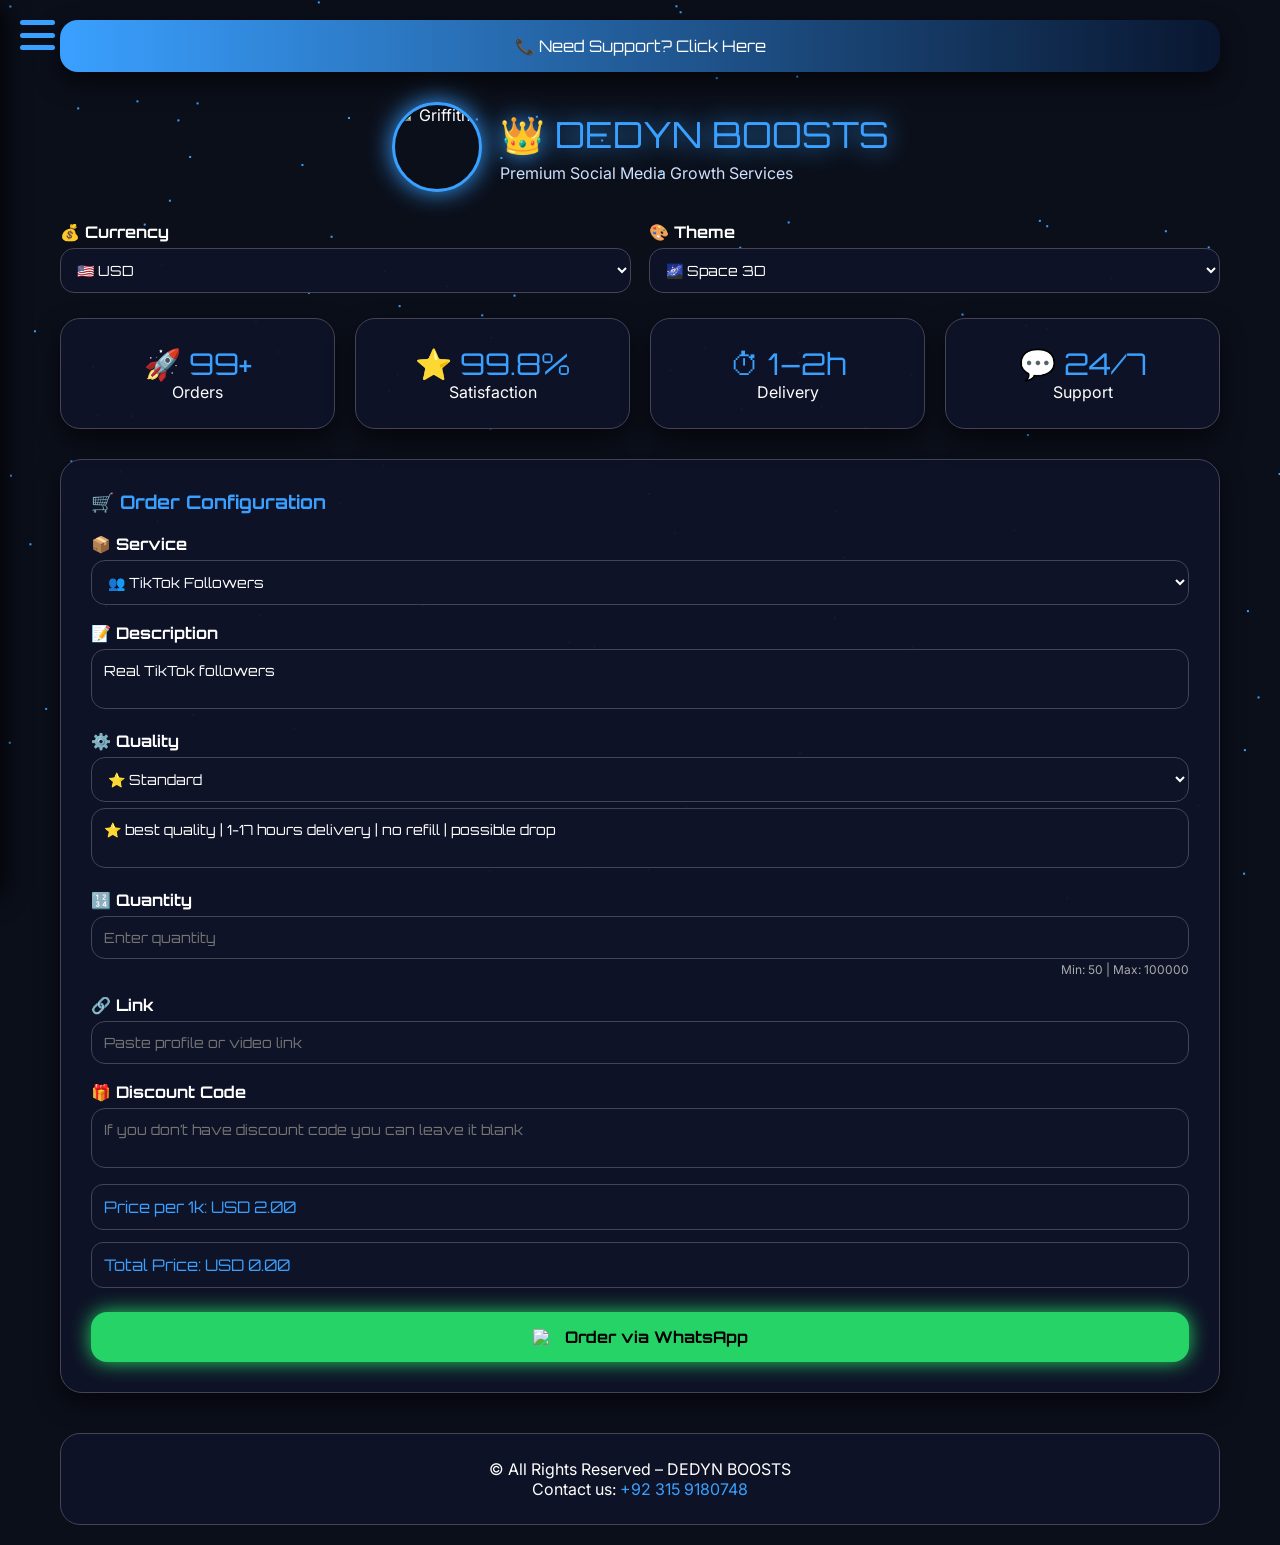
==== index.html @ 3f8a5ef5 "Update index.html Signed-off-by: Tournament <e1cooperamirr@gmail.com>" ====
<!DOCTYPE html>
<html lang="en">
<head>
<meta charset="UTF-8">
<meta name="viewport" content="width=device-width, initial-scale=1.0">
<title>dedyn Boosts</title>
<link href="https://fonts.googleapis.com/css2?family=Orbitron:wght@600;700&family=Inter:wght@400;500;600&display=swap" rel="stylesheet">
<style>
/* Header container animation */
.header-flex{
  display:flex;
  align-items:center;
  justify-content:center;
  gap:18px;
  flex-wrap:wrap;
  animation: fadeInUp 1.2s ease;
}

/* Griffith logo */
.header-logo{
  width:95px;
  height:95px;
  border-radius:50%;
  object-fit:cover;
  border:3px solid var(--accent);
  box-shadow:
    0 0 20px var(--accent),
    0 0 40px rgba(58,160,255,.6);
  animation: glowPulse 3s infinite alternate;
  transition: transform .4s ease, box-shadow .4s ease;
}

/* Hover 3D tilt effect */
.header-logo:hover{
  transform: perspective(600px) rotateY(10deg) rotateX(5deg) scale(1.08);
  box-shadow:
    0 0 30px var(--accent),
    0 0 60px var(--accent);
}

/* Text */
.header-text{
  text-align:left;
}

/* Mobile fix */
@media (max-width:600px){
  .header-flex{
    flex-direction:column;
  }
  .header-text{
    text-align:center;
  }
}

/* Animations */
@keyframes glowPulse{
  from{
    box-shadow:
      0 0 15px var(--accent),
      0 0 30px rgba(58,160,255,.5);
  }
  to{
    box-shadow:
      0 0 30px var(--accent),
      0 0 60px rgba(58,160,255,.9);
  }
}

@keyframes fadeInUp{
  from{
    opacity:0;
    transform:translateY(20px);
  }
  to{
    opacity:1;
    transform:translateY(0);
  }
}
.header-flex{
  display:flex;
  align-items:center;
  justify-content:center;
  gap:18px;
  flex-wrap:wrap;
}

.header-logo{
  width:90px;
  height:90px;
  border-radius:50%;
  object-fit:cover;
  border:3px solid var(--accent);
  box-shadow:0 0 25px var(--accent);
}

.header-text{
  text-align:left;
}

@media (max-width:600px){
  .header-flex{
    flex-direction:column;
  }
  .header-text{
    text-align:center;
  }
}
:root{
  --bg:#0b0f1a;
  --accent:#3aa0ff;
  --card:rgba(15,20,40,0.95);
  --border:#445;
  --text:#ffffff;
  --sidebar-bg: linear-gradient(135deg,#0b0f1a,#1a1f2a);
  --sidebar-text: #ffffff;
  --sidebar-hover: var(--accent);
  --wa-bg:#25D366;
}
*{box-sizing:border-box;margin:0;padding:0;transition:all .6s ease}
body{font-family:'Inter',sans-serif;background:var(--bg);color:var(--text);padding:20px;overflow-x:hidden;font-size:16px;}
canvas{position:fixed;inset:0;z-index:-1}

/* Sidebar */
#sidebar{
  position:fixed;left:0;top:0;width:250px;height:100%;background: var(--sidebar-bg);
  box-shadow:5px 0 25px rgba(0,0,0,0.8);border-right:2px solid var(--accent);
  border-radius:0 20px 20px 0;transform: translateX(-250px);transition: transform 0.5s ease;z-index:1000;
}
body.sidebar-open #sidebar{transform: translateX(0);}
#sidebar ul{list-style:none;padding:60px 20px 0 20px;}
#sidebar ul li{
  padding:18px 12px;margin-bottom:15px;font-family:'Orbitron',sans-serif;
  font-weight:700;color: var(--sidebar-text);border-radius:12px;cursor:pointer;transition:0.3s;
}
#sidebar ul li:hover,
#sidebar ul li.active {
  background: var(--sidebar-hover);
  color: var(--sidebar-active-text);
}
#hamburger{
  position:fixed;top:20px;left:20px;width:35px;height:30px;display:flex;flex-direction:column;
  justify-content:space-between;cursor:pointer;z-index:1100;
}
#hamburger .line{width:100%;height:5px;background:var(--accent);border-radius:3px;}

/* Support Bar */
.support-bar{
  display:block;text-align:center;padding:16px;border-radius:18px;
  background:linear-gradient(90deg,var(--accent),#09162f);
  font-family:'Orbitron',sans-serif;color:#fff;box-shadow:0 10px 25px rgba(0,0,0,.6);
  text-decoration:none;margin-bottom:20px;
}
.support-bar:hover{transform:translateY(-2px)}

/* Header */
.header{text-align:center;margin:30px 0;}
.title{font-family:'Orbitron',sans-serif;font-size:clamp(28px,5vw,36px);color:var(--accent);text-shadow:0 0 25px var(--accent);}
.subtitle{color:#cce0ff;margin-top:6px}

/* Controls */
.controls{display:flex;flex-wrap:wrap;gap:18px;margin-bottom:25px;}
.controls div{flex:1 1 200px}
label{font-family:'Orbitron',sans-serif;font-weight:700}
select,input,textarea{width:100%;margin-top:6px;padding:12px;border-radius:14px;border:1px solid var(--border);background:var(--card);color:#fff;font-family:'Orbitron',sans-serif;font-size:14px;min-width:200px;}
textarea{resize:none;min-height:45px}
.minmax{font-size:12px;color:#aaa;text-align:right;font-family:'Inter',sans-serif;margin-top:3px;}
.warning{font-size:12px;color:#ff4d4d;text-align:right;font-family:'Inter',sans-serif;}

/* Stats Grid */
.stats-grid{display:grid;grid-template-columns:repeat(auto-fit,minmax(160px,1fr));gap:20px;margin-bottom:30px;}
.card{background:var(--card);border:1px solid var(--border);border-radius:20px;padding:26px;text-align:center;box-shadow:0 10px 25px rgba(0,0,0,.6);}
.card span{font-family:'Orbitron',sans-serif;font-size:clamp(20px,4vw,30px);color:var(--accent);}

/* Order Config */
.order-config{background:var(--card);border:1px solid var(--border);border-radius:22px;padding:30px;box-shadow:0 10px 25px rgba(0,0,0,.6);margin-bottom:30px;}
.order-config h3{font-family:'Orbitron',sans-serif;color:var(--accent);margin-bottom:20px;}
.order-config label{margin-top:18px;display:block}
.price-box{margin-top:12px;padding:12px;border-radius:12px;background:var(--card);border:1px solid var(--border);font-family:'Orbitron',sans-serif;color:var(--accent);}
#whatsappOrder{
  display:flex;
  align-items:center;
  justify-content:center;
  gap:10px;
  margin-top:24px;
  padding:15px;
  border-radius:16px;
  background: var(--wa-bg);
  box-shadow: 0 0 20px var(--wa-bg);
  color:#000;
  font-family:'Orbitron',sans-serif;
  font-weight:700;
  text-decoration:none;
  transition: all .4s ease;
}

#whatsappOrder:hover{
  transform: scale(1.05);
  box-shadow: 0 0 35px var(--wa-bg);
}
#whatsappOrder img{width:22px}

/* Footer */
footer{margin-top:40px;padding:25px;text-align:center;background:var(--card);border-radius:20px;border:1px solid var(--border);}
footer a{color:var(--accent);text-decoration:none}

/* Main content container */
.main-content{max-width:1200px;margin:0 auto;padding:0 20px;}

</style>
</head>
<body>

<!-- Sidebar -->
<div id="sidebar">
  <ul>
    <li class="active" onclick="location.href='index'">📦 Order Page</li>
    <li onclick="location.href='faq'">❓ FAQ</li>
    <li onclick="location.href='ai'">🤖 AI Chatbot</li>
    <li onclick="location.href='about'">ℹ️ About Us</li>
  </ul>
</div>
<div id="hamburger">
  <div class="line"></div>
  <div class="line"></div>
  <div class="line"></div>
</div>

<canvas id="space"></canvas>

<div class="main-content">
<a class="support-bar" target="_blank" href="https://wa.me/923159180748?text=I%20need%20help%20regarding%20dedyn%20boosts%20assist%20me%20with%20:">
📞 Need Support? Click Here
</a>

<div class="header header-flex">
  <img class="header-logo"
       src="https://raw.githubusercontent.com/7tournament/Mywebsite/main/griffith.JPEG"
       alt="Griffith">
  <div class="header-text">
    <div class="title">👑 DEDYN BOOSTS</div>
    <div class="subtitle">Premium Social Media Growth Services</div>
  </div>
</div>

<div class="controls">
  <div>
    <label>💰 Currency</label>
    <select id="currency">
      <option value="USD">🇺🇸 USD</option>
      <option value="PKR">🇵🇰 PKR</option>
      <option value="EUR">🇪🇺 EUR</option>
      <option value="IRR">🇮🇷 IRR</option>
      <option value="AFN">🇦🇫 AFN</option>
    </select>
  </div>
  <div>
    <label>🎨 Theme</label>
    <select id="theme">
      <option value="space">🌌 Space 3D</option>
      <option value="cybergreen">💚 Cyber Green</option>
      <option value="purple">💜 Purple Glow</option>
      <option value="ocean">🌊 Ocean Blue</option>
    </select>
  </div>
</div>

<div class="stats-grid">
  <div class="card"><span>🚀 99+</span><p>Orders</p></div>
  <div class="card"><span>⭐ 99.8%</span><p>Satisfaction</p></div>
  <div class="card"><span>⏱ 1–2h</span><p>Delivery</p></div>
  <div class="card"><span>💬 24/7</span><p>Support</p></div>
</div>

<div class="order-config">
<h3>🛒 Order Configuration</h3>

<label>📦 Service</label>
<select id="service">
  <optgroup label="🎵 TikTok Boosts">
    <option value="tt-followers">👥 TikTok Followers</option>
    <option value="tt-likes">❤️ TikTok Likes</option>
    <option value="tt-views">👁️ TikTok Views</option>
    <option value="tt-comments">💬 TikTok Comments</option>
    <option value="tt-shares">🔗 TikTok Shares</option>
  </optgroup>
  <optgroup label="📸 Instagram Boosts">
    <option value="ig-followers">👥 Instagram Followers</option>
    <option value="ig-likes">❤️ Instagram Likes</option>
    <option value="ig-comments">💬 Instagram Comments</option>
    <option value="ig-views">👁️ Instagram Views</option>
    <option value="ig-story">📖 Instagram Story Views</option>
    <option value="ig-reels">🎬 Instagram Reels Views</option>
  </optgroup>
  <optgroup label="📘 Facebook Boosts">
    <option value="fb-followers">👥 Facebook Followers</option>
    <option value="fb-likes">👍 Facebook Likes</option>
    <option value="fb-comments">💬 Facebook Comments</option>
    <option value="fb-shares">🔗 Facebook Shares</option>
    <option value="fb-page-likes">🏷️ Facebook Page Likes</option>
    <option value="fb-reactions">❤️ Reactions in Post</option>
  </optgroup>
  <optgroup label="▶️ YouTube Boosts">
    <option value="yt-subscribers">👥 YouTube Subscribers</option>
    <option value="yt-likes">👍 YouTube Likes</option>
    <option value="yt-comments">💬 YouTube Comments</option>
    <option value="yt-views">👁️ YouTube Views</option>
    <option value="yt-shares">🔗 YouTube Shares</option>
  </optgroup>
  <optgroup label="🐦 Other Services">
    <option value="twitter">🐦 Twitter Followers/Likes/Retweets</option>
    <option value="spotify">🎵 Spotify Followers</option>
    <option value="telegram">✉️ Telegram Members</option>
  </optgroup>
</select>

<label>📝 Description</label>
<textarea id="desc" readonly></textarea>

<label>⚙️ Quality</label>
<select id="quality">
<option value="standard">⭐ Standard</option>
<option value="high">🔥 High</option>
<option value="ultra">💎 Ultra Premium</option>
</select>
<textarea id="qualityDesc" readonly></textarea>

<label>🔢 Quantity</label>
<input type="number" id="quantity" placeholder="Enter quantity">
<div class="minmax" id="minmax"></div>
<div class="warning" id="warn"></div>

<label>🔗 Link</label>
<input type="text" id="link" placeholder="Paste profile or video link">

<label>🎁 Discount Code</label>
<textarea id="discount" placeholder="If you don’t have discount code you can leave it blank"></textarea>

<div class="price-box" id="per1k"></div>
<div class="price-box" id="total"></div>

<a id="whatsappOrder" target="_blank">
<img src="https://upload.wikimedia.org/wikipedia/commons/6/6b/WhatsApp.svg"> Order via WhatsApp
</a>
</div>

<footer>
<p>© All Rights Reserved – DEDYN BOOSTS</p>
<p>Contact us: <a target="_blank" href="https://wa.me/923159180748?text=I%20need%20help%20regarding%20DeyDn%20boosts.">+92 315 9180748</a></p>
</footer>

<script>
// 3D Star Background
const c=document.getElementById("space"),ctx=c.getContext("2d");
let w,h,s=[],starColor="#3aa0ff";
function resize(){w=c.width=innerWidth;h=c.height=innerHeight;}
addEventListener("resize",resize);resize();
for(let i=0;i<350;i++)s.push({x:Math.random()*w,y:Math.random()*h,z:Math.random()*w});
function anim(){ctx.fillStyle=getComputedStyle(document.body).backgroundColor;ctx.fillRect(0,0,w,h);
s.forEach(e=>{e.z-=0.6;if(e.z<=0)e.z=w;let sx=(e.x-w/2)*(w/e.z)+w/2;let sy=(e.y-h/2)*(w/e.z)+h/2;ctx.fillStyle=starColor;ctx.fillRect(sx,sy,2,2);});
requestAnimationFrame(anim);}
anim();

// Services & Rates
const services={
"tt-followers":{min:50,max:100000,price:{standard:2,high:4,ultra:7},desc:"Real TikTok followers"},
"tt-likes":{min:50,max:100000,price:{standard:0.70,high:2,ultra:5},desc:"TikTok likes boost"},
"tt-views":{min:10000,max:10000000,price:{standard:0.40,high:2,ultra:3},desc:"TikTok views"},
"tt-comments":{min:50,max:100000,price:{standard:0.80,high:2,ultra:6},desc:"TikTok comments"},
"tt-shares":{min:50,max:100000,price:{standard:0.40,high:1,ultra:3},desc:"TikTok shares"},
"ig-followers":{min:50,max:100000,price:{standard:2,high:4,ultra:7},desc:"Instagram followers"},
"ig-likes":{min:50,max:100000,price:{standard:0.50,high:2,ultra:4},desc:"Instagram likes"},
"ig-comments":{min:50,max:100000,price:{standard:0.70,high:2,ultra:5},desc:"Instagram comments"},
"ig-views":{min:10000,max:10000000,price:{standard:0.50,high:1,ultra:3},desc:"Instagram views"},
"ig-story":{min:10000,max:10000000,price:{standard:0.70,high:2,ultra:5.3},desc:"Instagram story views"},
"ig-reels":{min:10000,max:10000000,price:{standard:0.50,high:2,ultra:5},desc:"Instagram reels views"},
"fb-followers":{min:50,max:100000,price:{standard:1.72,high:3.4,ultra:7},desc:"Facebook followers"},
"fb-likes":{min:50,max:100000,price:{standard:0.50,high:0.90,ultra:2},desc:"Facebook likes"},
"fb-comments":{min:50,max:100000,price:{standard:1,high:2,ultra:3},desc:"Facebook comments"},
"fb-shares":{min:50,max:100000,price:{standard:1,high:2,ultra:3},desc:"Facebook shares"},
"fb-page-likes":{min:50,max:100000,price:{standard:1,high:2,ultra:3},desc:"Facebook page likes"},
"fb-reactions":{min:50,max:100000,price:{standard:1,high:2,ultra:3},desc:"Facebook post reactions"},
"yt-subscribers":{min:50,max:100000,price:{standard:2,high:4,ultra:7},desc:"YouTube subscribers"},
"yt-likes":{min:50,max:100000,price:{standard:0.89,high:1.15,ultra:3.3},desc:"YouTube likes"},
"yt-comments":{min:50,max:100000,price:{standard:0.90,high:2,ultra:3},desc:"YouTube comments"},
"yt-views":{min:5000,max:10000000,price:{standard:0.60,high:2,ultra:3},desc:"YouTube views"},
"yt-shares":{min:50,max:100000,price:{standard:0.70,high:2,ultra:3},desc:"YouTube shares"},
"twitter":{min:50,max:100000,price:{standard:2,high:4,ultra:7},desc:"Twitter followers/likes/retweets"},
"spotify":{min:50,max:100000,price:{standard:2,high:4,ultra:7},desc:"Spotify followers"},
"telegram":{min:50,max:100000,price:{standard:2,high:4,ultra:7},desc:"Telegram members"}
};
const rates={USD:1,PKR:285,EUR:0.92,IRR:42000,AFN:85};

// DOM Elements
const serviceSelect = document.getElementById("service");
const qualitySelect = document.getElementById("quality");
const quantity = document.getElementById("quantity");
const currencySelectElem = document.getElementById("currency");
const descBox = document.getElementById("desc");
const qualityDesc = document.getElementById("qualityDesc");
const minmaxBox = document.getElementById("minmax");
const warnBox = document.getElementById("warn");
const per1kBox = document.getElementById("per1k");
const totalBox = document.getElementById("total");
const linkBox = document.getElementById("link");
const discountBox = document.getElementById("discount");
const waBtn = document.getElementById("whatsappOrder");
const themeSelect = document.getElementById("theme");
const body = document.body;

// Sidebar toggle
const hamburger = document.getElementById("hamburger");
hamburger.addEventListener("click", () => body.classList.toggle("sidebar-open"));

// Theme configurations
const themes = {
  space: { bg:"#0b0f1a", accent:"#3aa0ff", card:"rgba(15,20,40,0.95)", sidebarBg:"linear-gradient(135deg,#0b0f1a,#1a1f2a)", sidebarText:"#fff", sidebarHover:"#3aa0ff", wa:"#3aa0ff", star:"#3aa0ff" },
  cybergreen: { bg:"#001f0f", accent:"#00ff99", card:"rgba(0,20,10,0.95)", sidebarBg:"linear-gradient(135deg,#001f0f,#003320)", sidebarText:"#00ff99", sidebarHover:"#00ff99", wa:"#00ff99", star:"#00ff99" },
  purple: { bg:"#1a001f", accent:"#bb00ff", card:"rgba(20,0,40,0.95)", sidebarBg:"linear-gradient(135deg,#1a001f,#400040)", sidebarText:"#bb00ff", sidebarHover:"#bb00ff", wa:"#bb00ff", star:"#bb00ff" },
  ocean: { bg:"#001f2f", accent:"#00ccff", card:"rgba(0,15,40,0.95)", sidebarBg:"linear-gradient(135deg,#001f2f,#003b5f)", sidebarText:"#00ccff", sidebarHover:"#00ccff", wa:"#00ccff", star:"#00ccff" },
  emerald: { bg:"#001f1a", accent:"#00ff88", card:"rgba(0,30,20,0.95)", sidebarBg:"linear-gradient(135deg,#001f1a,#003322)", sidebarText:"#00ff88", sidebarHover:"#00ff88", wa:"#00ff88", star:"#00ff88" }
};

// Apply theme
function applyTheme(name){
  const t = themes[name];
  Object.entries({
    "--bg": t.bg,
    "--accent": t.accent,
    "--card": t.card,
    "--sidebar-bg": t.sidebarBg,
    "--sidebar-text": t.sidebarText,
    "--sidebar-hover": t.sidebarHover,
    "--wa-bg": t.wa
  }).forEach(([key,val]) => document.documentElement.style.setProperty(key,val));
  starColor = t.star;
}

// Load saved theme
const savedTheme = localStorage.getItem("theme");
if(savedTheme){
  themeSelect.value = savedTheme;
  applyTheme(savedTheme);
}

// Listen to theme changes
themeSelect.addEventListener("change", () => {
  const theme = themeSelect.value;
  applyTheme(theme);
  localStorage.setItem("theme", theme);
});

// Update descriptions and min/max when service changes
// Update descriptions and min/max when service changes
function updateService() {
  const serv = serviceSelect.value;
  descBox.value = services[serv].desc;
  minmaxBox.textContent = `Min: ${services[serv].min} | Max: ${services[serv].max}`;
  updatePrice();
}
serviceSelect.addEventListener("change", updateService);

// Update quality description
function updateQuality() {
  const q = qualitySelect.value;
  switch(q) {
    case "standard": qualityDesc.value = "⭐ best quality | 1-17 hours delivery | no refill | possible drop"; break;
    case "high": qualityDesc.value = "🔥 good quality | 1-8 hours delivery | 7 day refill | lowest drop"; break;
    case "ultra": qualityDesc.value = "💎 best quality | 1-2 hours delivery | lifetime refill | no drop"; break;
  }
  updatePrice();
}
qualitySelect.addEventListener("change", updateQuality);

// Price calculation
function updatePrice() {
  const serv = serviceSelect.value;
  const q = qualitySelect.value;
  const curr = currencySelectElem.value;
  const min = services[serv].min;
  const max = services[serv].max;

  let qty = parseInt(quantity.value);

  // Show warning if quantity is invalid, but don't override the input
  if (isNaN(qty)) {
    warnBox.textContent = "";
    totalBox.textContent = `Total Price: ${curr} 0.00`;
  } else if (qty < min) {
    warnBox.textContent = `⚠️ Minimum quantity is ${min}`;
  } else if (qty > max) {
    warnBox.textContent = `⚠️ Maximum quantity is ${max}`;
  } else {
    warnBox.textContent = "";
  }

  // Calculate price only if quantity is a valid number
  let pricePer1k = services[serv].price[q];
  let totalPrice = (!isNaN(qty) ? (qty / 1000) * pricePer1k * rates[curr] : 0);
  let pricePer1kConverted = pricePer1k * rates[curr];

  per1kBox.textContent = `Price per 1k: ${curr} ${pricePer1kConverted.toFixed(2)}`;
  totalBox.textContent = `Total Price: ${curr} ${totalPrice.toFixed(2)}`;
}
quantity.addEventListener("input", updatePrice);
currencySelectElem.addEventListener("change", updatePrice);

// WhatsApp order message
waBtn.addEventListener("click", () => {
  const servName = serviceSelect.options[serviceSelect.selectedIndex].text;
  const qty = quantity.value || "Not specified";
  const qual = qualitySelect.options[qualitySelect.selectedIndex].text;
  const link = linkBox.value || "No link provided";
  const discount = discountBox.value || "No code";
  const curr = currencySelectElem.value;
  const total = totalBox.textContent.split(":")[1].trim();

  let lastOrder = localStorage.getItem("orderNumber");
  if (!lastOrder) lastOrder = 92; 
  else lastOrder = parseInt(lastOrder) + 1;
  localStorage.setItem("orderNumber", lastOrder);

  const orderNum = lastOrder;
  const message = 
`dedyn boosts new order:
Order #${orderNum}

Service: ${servName}
Quantity: ${qty}
Quality: ${qual}
Link: ${link}
Price: ${total}

♻️ Please wait 1-2 hours to get your order processed.

⚠️ Warning: do not change/edit this message.

❤️ Thanks for ordering! (:`;

  const waLink = `https://wa.me/923159180748?text=${encodeURIComponent(message)}`;
  waBtn.setAttribute("href", waLink);
});

// Initialize defaults
updateService();
updateQuality();
updatePrice();

// Sidebar clicks redirect to pages
document.querySelectorAll("#sidebar ul li").forEach(li => {
  li.addEventListener("click", () => {
    const section = li.textContent.trim();
    switch(section){
      case "📦 Order Page": window.location.href = "index"; break;
      case "❓ FAQ": window.location.href = "faq"; break;
      case "🤖 AI Chatbot": window.location.href = "ai"; break;
      case "ℹ️ About Us": window.location.href = "about"; break;
    }
  });
});
</script>
</body>
</html>
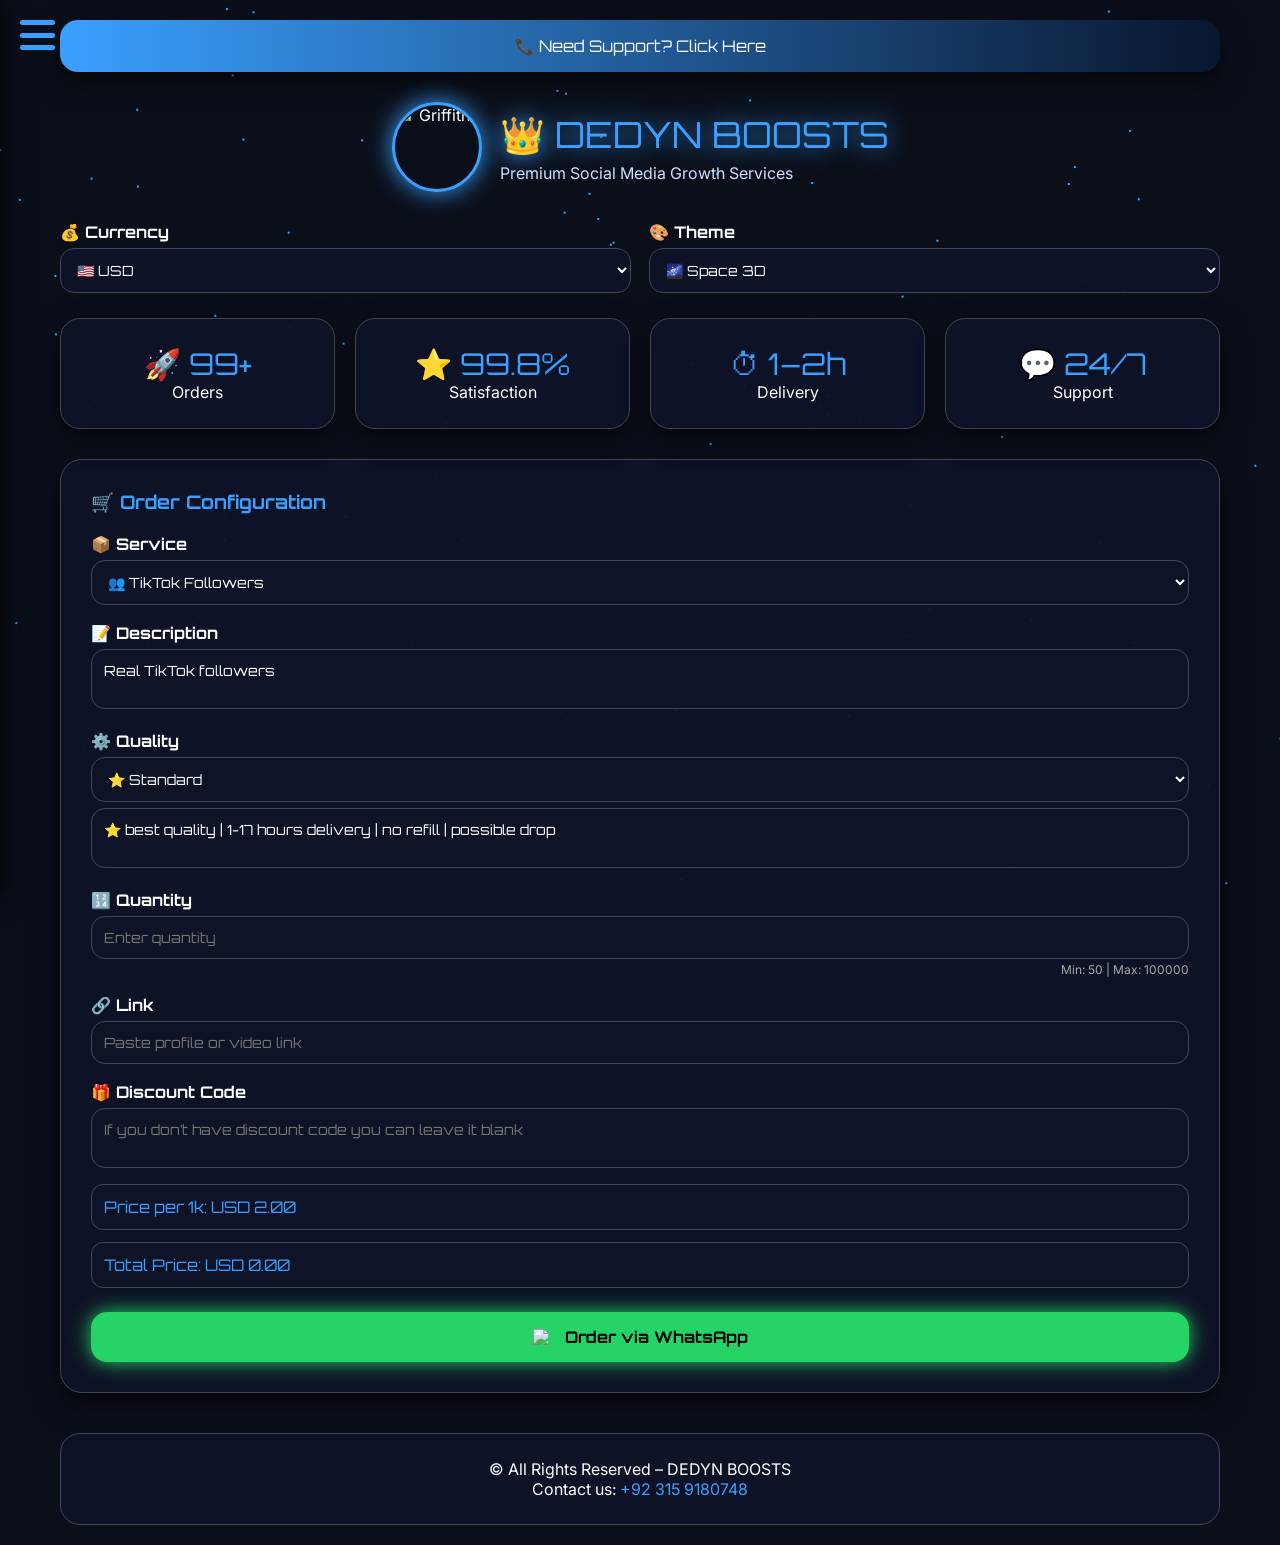
==== commit 17dbb421: "Update index.html Signed-off-by: Tournament <e1cooperamirr@gmail.com>" ====
--- a/index.html
+++ b/index.html
@@ -552,10 +552,10 @@
   li.addEventListener("click", () => {
     const section = li.textContent.trim();
     switch(section){
-      case "📦 Order Page": window.location.href = "index"; break;
-      case "❓ FAQ": window.location.href = "faq"; break;
-      case "🤖 AI Chatbot": window.location.href = "ai"; break;
-      case "ℹ️ About Us": window.location.href = "about"; break;
+      case "📦 Order Page": window.location.href = "/"; break;
+      case "❓ FAQ": window.location.href = "faq/"; break;
+      case "🤖 AI Chatbot": window.location.href = "ai/"; break;
+      case "ℹ️ About Us": window.location.href = "about/"; break;
     }
   });
 });
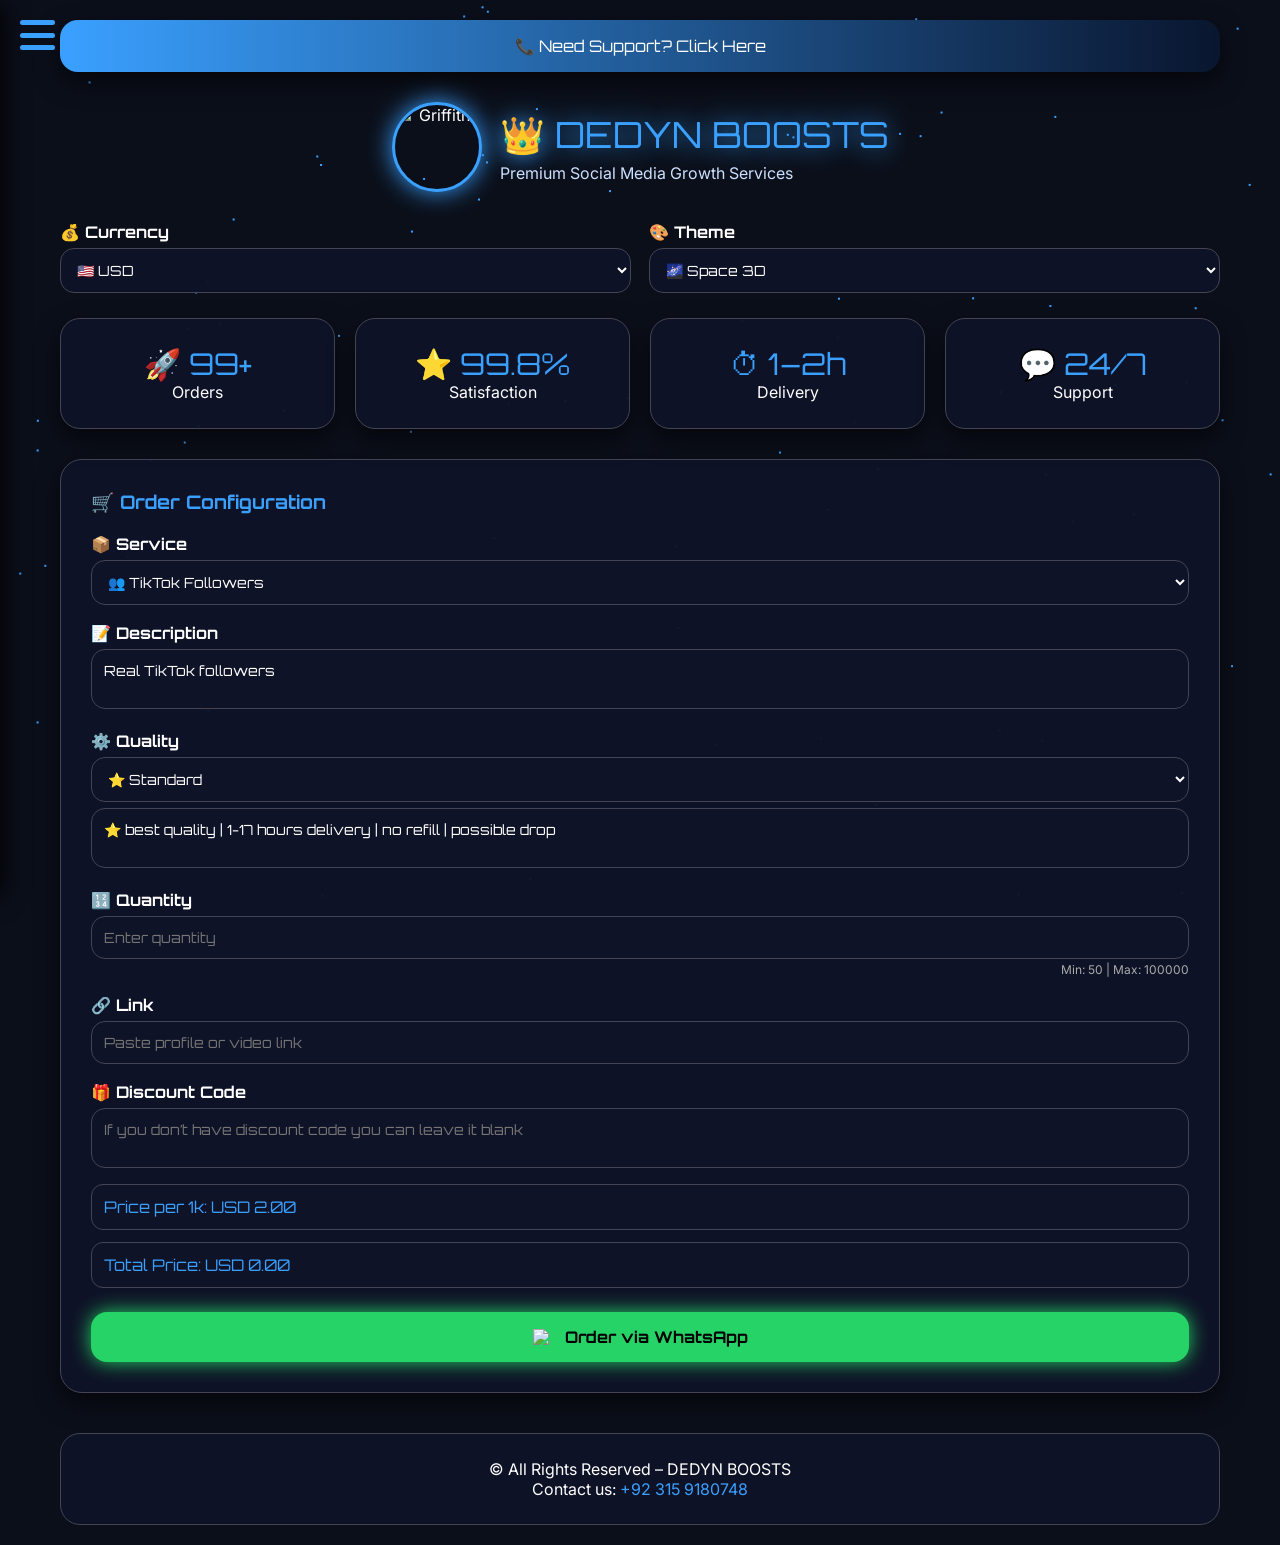
==== commit 37c57527: "Update index.html Signed-off-by: Tournament <e1cooperamirr@gmail.com>" ====
--- a/index.html
+++ b/index.html
@@ -215,10 +215,10 @@
 <!-- Sidebar -->
 <div id="sidebar">
   <ul>
-    <li class="active" onclick="location.href='index'">📦 Order Page</li>
-    <li onclick="location.href='faq'">❓ FAQ</li>
-    <li onclick="location.href='ai'">🤖 AI Chatbot</li>
-    <li onclick="location.href='about'">ℹ️ About Us</li>
+    <li class="active" onclick="location.href='/'">📦 Order Page</li>
+    <li onclick="location.href='/faq/'">❓ FAQ</li>
+    <li onclick="location.href='/ai/'">🤖 AI Chatbot</li>
+    <li onclick="location.href='/about/'">ℹ️ About Us</li>
   </ul>
 </div>
 <div id="hamburger">
@@ -553,9 +553,9 @@
     const section = li.textContent.trim();
     switch(section){
       case "📦 Order Page": window.location.href = "/"; break;
-      case "❓ FAQ": window.location.href = "faq/"; break;
-      case "🤖 AI Chatbot": window.location.href = "ai/"; break;
-      case "ℹ️ About Us": window.location.href = "about/"; break;
+      case "❓ FAQ": window.location.href = "/faq/"; break;
+      case "🤖 AI Chatbot": window.location.href = "/ai/"; break;
+      case "ℹ️ About Us": window.location.href = "/about/"; break;
     }
   });
 });
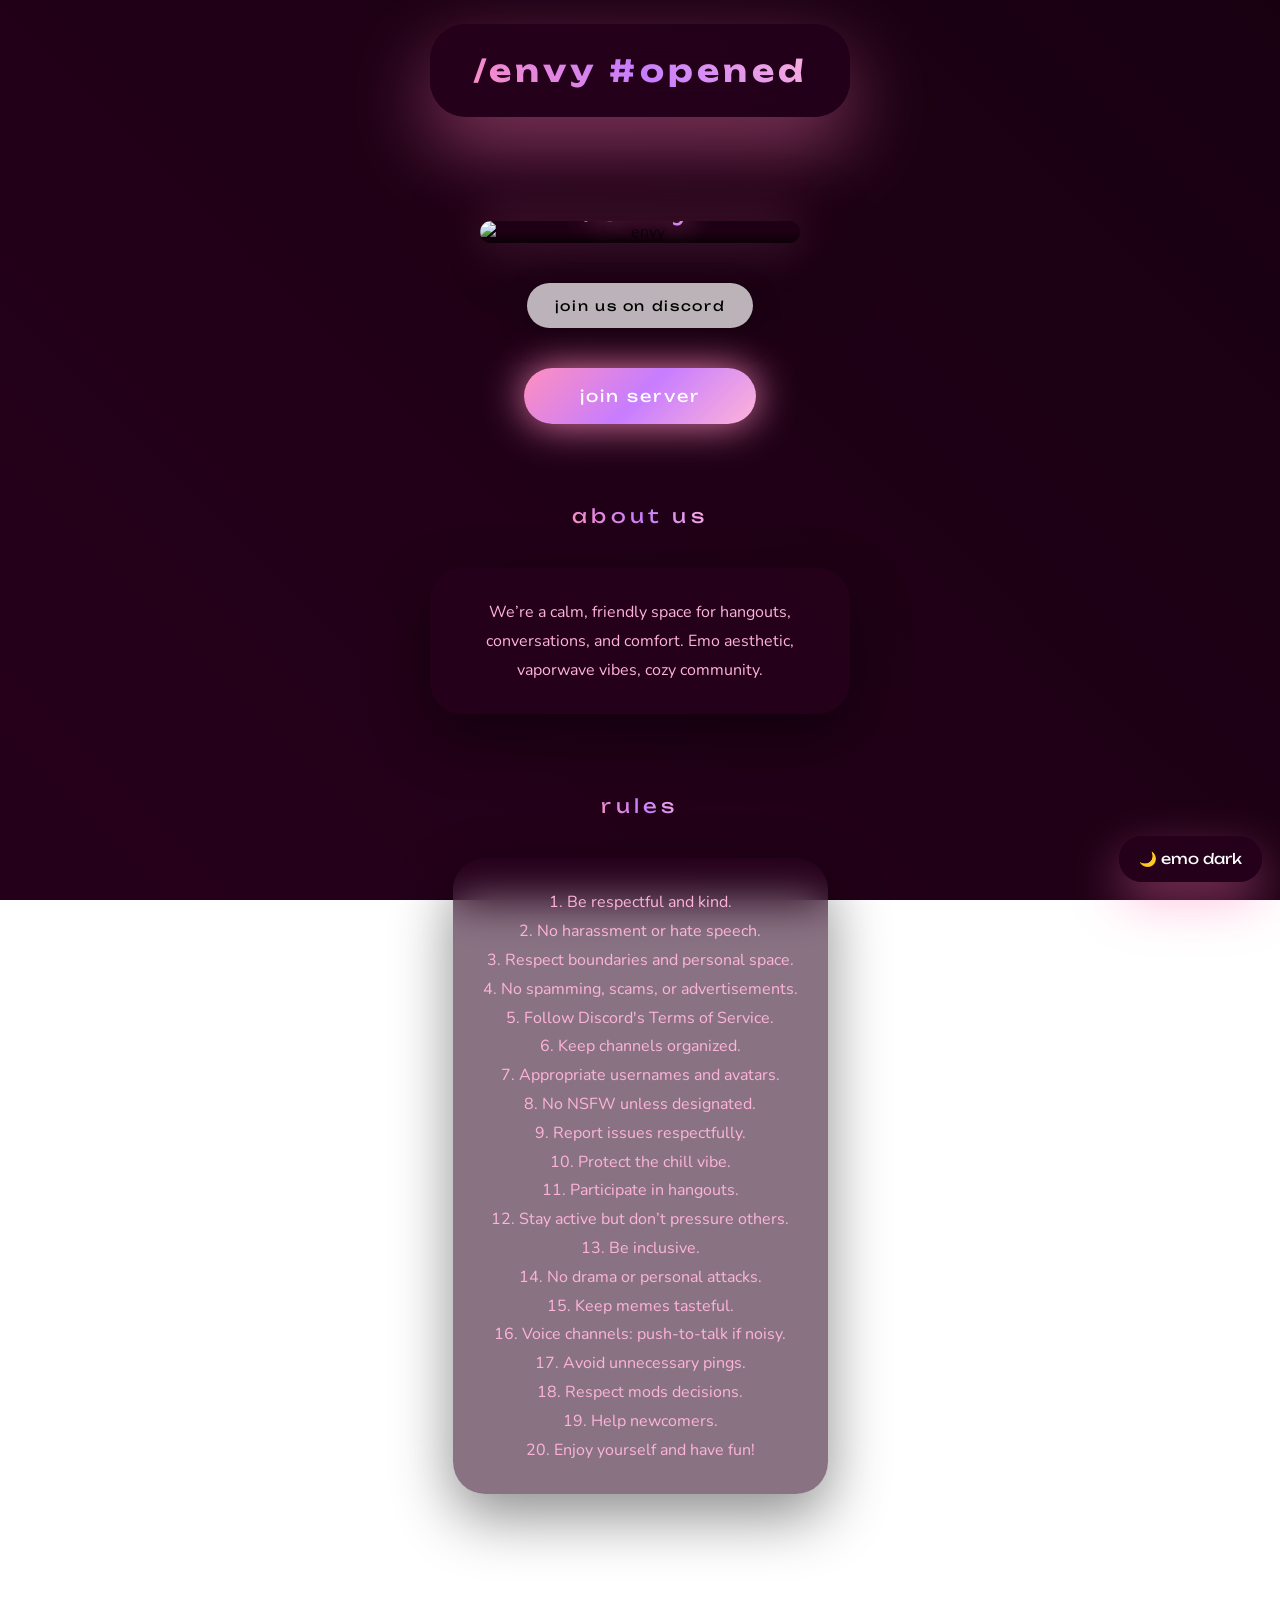
==== commit b4627d2f: "Update index.html Signed-off-by: Tournament <e1cooperamirr@gmail.com>" ====
--- a/index.html
+++ b/index.html
@@ -1,564 +1,362 @@
-
 <!DOCTYPE html>
 <html lang="en">
 <head>
 <meta charset="UTF-8">
 <meta name="viewport" content="width=device-width, initial-scale=1.0">
-<title>dedyn Boosts</title>
-<link href="https://fonts.googleapis.com/css2?family=Orbitron:wght@600;700&family=Inter:wght@400;500;600&display=swap" rel="stylesheet">
+<title>/envy #opened</title>
+
+<link href="https://fonts.googleapis.com/css2?family=Unbounded:wght@400;600;700&family=Nunito:wght@400;600&display=swap" rel="stylesheet">
+
 <style>
-/* Header container animation */
-.header-flex{
+*{box-sizing:border-box;margin:0;padding:0;}
+html,body{
+  font-family:'Nunito',sans-serif;
+  min-height:100%;
+  overflow-x:hidden;
+  overscroll-behavior:none;
+  transition: all 2s ease;
+}
+
+/* ===== BACKGROUND ===== */
+.bg{
+  position:fixed;
+  inset:0;
+  z-index:-5;
+  background: linear-gradient(45deg,#12000d,#26001b,#12000d,#2b001f);
+  background-size:400% 400%;
+  animation: meltBG 20s ease infinite;
+  transition: background 2s ease;
+}
+@keyframes meltBG{
+  0%{background-position:0% 50%;}
+  50%{background-position:100% 50%;}
+  100%{background-position:0% 50%;}
+}
+
+/* ===== HEADER ===== */
+.header{
+  margin:24px auto;
+  max-width:420px;
+  padding:28px;
+  border-radius:36px;
+  backdrop-filter: blur(22px);
+  text-align:center;
+  animation: headerGlow 6s ease-in-out infinite alternate;
+  transition: all 2s ease;
+}
+
+body.dark .header{
+  background: rgba(40,0,30,0.65);
+  box-shadow:0 30px 80px rgba(255,120,180,.45);
+  color:#ffb3d9;
+}
+body.bright .header{
+  background: rgba(255,192,220,.65);
+  box-shadow:0 30px 80px rgba(255,150,220,.6);
+  color:#ff4fbf;
+}
+
+@keyframes headerGlow{
+  0%{box-shadow:0 25px 70px rgba(255,140,190,.4);}
+  100%{box-shadow:0 40px 110px rgba(255,140,190,.7);}
+}
+
+.header h1{
+  font-family:'Unbounded',cursive;
+  font-size:1.9rem;
+  letter-spacing:.14em;
+  background: linear-gradient(45deg,#ff8fbf,#c77dff,#ffb3d9);
+  -webkit-background-clip:text;
+  -webkit-text-fill-color:transparent;
+  transition: all 2s ease;
+}
+
+/* ===== MAIN ===== */
+.main{
+  padding:80px 28px 220px;
   display:flex;
+  flex-direction:column;
   align-items:center;
-  justify-content:center;
-  gap:18px;
-  flex-wrap:wrap;
-  animation: fadeInUp 1.2s ease;
-}
-
-/* Griffith logo */
-.header-logo{
-  width:95px;
-  height:95px;
-  border-radius:50%;
-  object-fit:cover;
-  border:3px solid var(--accent);
-  box-shadow:
-    0 0 20px var(--accent),
-    0 0 40px rgba(58,160,255,.6);
-  animation: glowPulse 3s infinite alternate;
-  transition: transform .4s ease, box-shadow .4s ease;
-}
-
-/* Hover 3D tilt effect */
-.header-logo:hover{
-  transform: perspective(600px) rotateY(10deg) rotateX(5deg) scale(1.08);
-  box-shadow:
-    0 0 30px var(--accent),
-    0 0 60px var(--accent);
-}
-
-/* Text */
-.header-text{
-  text-align:left;
-}
-
-/* Mobile fix */
-@media (max-width:600px){
-  .header-flex{
-    flex-direction:column;
-  }
-  .header-text{
-    text-align:center;
-  }
-}
-
-/* Animations */
-@keyframes glowPulse{
-  from{
-    box-shadow:
-      0 0 15px var(--accent),
-      0 0 30px rgba(58,160,255,.5);
-  }
-  to{
-    box-shadow:
-      0 0 30px var(--accent),
-      0 0 60px rgba(58,160,255,.9);
-  }
-}
-
-@keyframes fadeInUp{
-  from{
-    opacity:0;
-    transform:translateY(20px);
-  }
-  to{
-    opacity:1;
-    transform:translateY(0);
-  }
-}
-.header-flex{
-  display:flex;
-  align-items:center;
-  justify-content:center;
-  gap:18px;
-  flex-wrap:wrap;
-}
-
-.header-logo{
-  width:90px;
-  height:90px;
-  border-radius:50%;
-  object-fit:cover;
-  border:3px solid var(--accent);
-  box-shadow:0 0 25px var(--accent);
-}
-
-.header-text{
-  text-align:left;
-}
-
-@media (max-width:600px){
-  .header-flex{
-    flex-direction:column;
-  }
-  .header-text{
-    text-align:center;
-  }
-}
-:root{
-  --bg:#0b0f1a;
-  --accent:#3aa0ff;
-  --card:rgba(15,20,40,0.95);
-  --border:#445;
-  --text:#ffffff;
-  --sidebar-bg: linear-gradient(135deg,#0b0f1a,#1a1f2a);
-  --sidebar-text: #ffffff;
-  --sidebar-hover: var(--accent);
-  --wa-bg:#25D366;
-}
-*{box-sizing:border-box;margin:0;padding:0;transition:all .6s ease}
-body{font-family:'Inter',sans-serif;background:var(--bg);color:var(--text);padding:20px;overflow-x:hidden;font-size:16px;}
-canvas{position:fixed;inset:0;z-index:-1}
-
-/* Sidebar */
-#sidebar{
-  position:fixed;left:0;top:0;width:250px;height:100%;background: var(--sidebar-bg);
-  box-shadow:5px 0 25px rgba(0,0,0,0.8);border-right:2px solid var(--accent);
-  border-radius:0 20px 20px 0;transform: translateX(-250px);transition: transform 0.5s ease;z-index:1000;
-}
-body.sidebar-open #sidebar{transform: translateX(0);}
-#sidebar ul{list-style:none;padding:60px 20px 0 20px;}
-#sidebar ul li{
-  padding:18px 12px;margin-bottom:15px;font-family:'Orbitron',sans-serif;
-  font-weight:700;color: var(--sidebar-text);border-radius:12px;cursor:pointer;transition:0.3s;
-}
-#sidebar ul li:hover,
-#sidebar ul li.active {
-  background: var(--sidebar-hover);
-  color: var(--sidebar-active-text);
-}
-#hamburger{
-  position:fixed;top:20px;left:20px;width:35px;height:30px;display:flex;flex-direction:column;
-  justify-content:space-between;cursor:pointer;z-index:1100;
-}
-#hamburger .line{width:100%;height:5px;background:var(--accent);border-radius:3px;}
-
-/* Support Bar */
-.support-bar{
-  display:block;text-align:center;padding:16px;border-radius:18px;
-  background:linear-gradient(90deg,var(--accent),#09162f);
-  font-family:'Orbitron',sans-serif;color:#fff;box-shadow:0 10px 25px rgba(0,0,0,.6);
-  text-decoration:none;margin-bottom:20px;
-}
-.support-bar:hover{transform:translateY(-2px)}
-
-/* Header */
-.header{text-align:center;margin:30px 0;}
-.title{font-family:'Orbitron',sans-serif;font-size:clamp(28px,5vw,36px);color:var(--accent);text-shadow:0 0 25px var(--accent);}
-.subtitle{color:#cce0ff;margin-top:6px}
-
-/* Controls */
-.controls{display:flex;flex-wrap:wrap;gap:18px;margin-bottom:25px;}
-.controls div{flex:1 1 200px}
-label{font-family:'Orbitron',sans-serif;font-weight:700}
-select,input,textarea{width:100%;margin-top:6px;padding:12px;border-radius:14px;border:1px solid var(--border);background:var(--card);color:#fff;font-family:'Orbitron',sans-serif;font-size:14px;min-width:200px;}
-textarea{resize:none;min-height:45px}
-.minmax{font-size:12px;color:#aaa;text-align:right;font-family:'Inter',sans-serif;margin-top:3px;}
-.warning{font-size:12px;color:#ff4d4d;text-align:right;font-family:'Inter',sans-serif;}
-
-/* Stats Grid */
-.stats-grid{display:grid;grid-template-columns:repeat(auto-fit,minmax(160px,1fr));gap:20px;margin-bottom:30px;}
-.card{background:var(--card);border:1px solid var(--border);border-radius:20px;padding:26px;text-align:center;box-shadow:0 10px 25px rgba(0,0,0,.6);}
-.card span{font-family:'Orbitron',sans-serif;font-size:clamp(20px,4vw,30px);color:var(--accent);}
-
-/* Order Config */
-.order-config{background:var(--card);border:1px solid var(--border);border-radius:22px;padding:30px;box-shadow:0 10px 25px rgba(0,0,0,.6);margin-bottom:30px;}
-.order-config h3{font-family:'Orbitron',sans-serif;color:var(--accent);margin-bottom:20px;}
-.order-config label{margin-top:18px;display:block}
-.price-box{margin-top:12px;padding:12px;border-radius:12px;background:var(--card);border:1px solid var(--border);font-family:'Orbitron',sans-serif;color:var(--accent);}
-#whatsappOrder{
-  display:flex;
-  align-items:center;
-  justify-content:center;
-  gap:10px;
-  margin-top:24px;
-  padding:15px;
-  border-radius:16px;
-  background: var(--wa-bg);
-  box-shadow: 0 0 20px var(--wa-bg);
+  gap:40px;
+  text-align:center;
+}
+
+/* ===== LOGO CARD ===== */
+.logo-card{
+  width:320px;
+  border-radius:38px;
+  overflow:hidden;
+  position:relative;
+  animation: cardGlow 8s ease-in-out infinite alternate;
+  transition: all 2s ease;
+}
+body.dark .logo-card{
+  background: rgba(30,0,20,.9);
+  box-shadow:0 25px 80px rgba(0,0,0,.7),0 0 50px rgba(255,120,180,.35);
+}
+body.bright .logo-card{
+  background: rgba(255,192,220,.85);
+  box-shadow:0 25px 80px rgba(255,140,200,.45),0 0 50px rgba(255,180,220,.35);
+}
+
+.logo-card img{
+  width:100%;
+  display:block;
+}
+
+.logo-card::after{
+  content:"";
+  position:absolute;
+  inset:0;
+  background: linear-gradient(to bottom,transparent 50%, rgba(0,0,0,.6));
+}
+
+.logo-text{
+  position:absolute;
+  bottom:16px;
+  width:100%;
+  text-align:center;
+  font-family:'Unbounded',cursive;
+  font-size:1.6rem;
+  letter-spacing:.24em;
+  background: linear-gradient(45deg,#ff8fbf,#c77dff,#ffb3d9);
+  -webkit-background-clip:text;
+  -webkit-text-fill-color:transparent;
+  text-shadow:0 0 25px rgba(255,140,190,.9);
+  z-index:2;
+  animation: textGlow 4s ease-in-out infinite alternate;
+}
+
+@keyframes textGlow{
+  0%{text-shadow:0 0 20px rgba(255,120,180,.7);}
+  100%{text-shadow:0 0 35px rgba(255,140,190,.9);}
+}
+
+/* ===== MEMBER COUNT ===== */
+.members{
+  padding:14px 28px;
+  border-radius:999px;
+  backdrop-filter: blur(16px);
+  font-family:'Unbounded', cursive;
+  font-size:.85rem;
+  letter-spacing:.12em;
   color:#000;
-  font-family:'Orbitron',sans-serif;
-  font-weight:700;
+  text-align:center;
+  box-shadow:0 10px 30px rgba(0,0,0,.25);
+  transition: all 2s ease;
+}
+
+body.dark .members{background: rgba(255,255,255,.7);}
+body.bright .members{background: rgba(255,180,220,.7); color:#3a001f;}
+
+/* ===== BUTTON ===== */
+.join{
+  padding:18px 56px;
+  border-radius:999px;
+  font-family:'Unbounded',cursive;
+  letter-spacing:.14em;
+  color:#fff;
   text-decoration:none;
-  transition: all .4s ease;
-}
-
-#whatsappOrder:hover{
-  transform: scale(1.05);
-  box-shadow: 0 0 35px var(--wa-bg);
-}
-#whatsappOrder img{width:22px}
-
-/* Footer */
-footer{margin-top:40px;padding:25px;text-align:center;background:var(--card);border-radius:20px;border:1px solid var(--border);}
-footer a{color:var(--accent);text-decoration:none}
-
-/* Main content container */
-.main-content{max-width:1200px;margin:0 auto;padding:0 20px;}
-
+  box-shadow:0 0 40px rgba(255,140,190,.9);
+  transition:all 2s ease, transform .25s ease;
+}
+body.dark .join{
+  background: linear-gradient(135deg,#ff8fbf,#c77dff,#ffb3d9);
+}
+body.bright .join{
+  background: linear-gradient(135deg,#ffb3d9,#c77dff,#ff8fbf);
+}
+.join:hover{transform:translateY(-3px) scale(1.05);}
+
+/* ===== SECTIONS ===== */
+.section-title{
+  font-family:'Unbounded', cursive;
+  font-size:1.2rem;
+  letter-spacing:.22em;
+  margin-top:40px;
+  background: linear-gradient(45deg,#ff8fbf,#c77dff,#ffb3d9);
+  -webkit-background-clip:text;
+  -webkit-text-fill-color:transparent;
+  animation: titleGlow 6s ease-in-out infinite alternate;
+}
+
+@keyframes titleGlow{
+  0%{text-shadow:0 0 15px rgba(255,140,190,.5);}
+  100%{text-shadow:0 0 35px rgba(255,180,220,.9);}
+}
+
+.card{
+  max-width:420px;
+  padding:30px;
+  border-radius:32px;
+  backdrop-filter: blur(22px);
+  line-height:1.8;
+  text-align:center;
+  animation: meltCard 12s ease-in-out infinite alternate;
+  font-family:'Nunito', sans-serif;
+  transition: all 2s ease;
+}
+
+body.dark .card{
+  background:rgba(40,0,30,.55);
+  color:#ffb3d9;
+  box-shadow:0 22px 60px rgba(0,0,0,.45);
+}
+body.bright .card{
+  background:rgba(255,192,220,.55);
+  color:#3a001f;
+  box-shadow:0 22px 60px rgba(255,140,200,.25);
+}
+
+@keyframes meltCard{
+  0%{opacity:0.95;}
+  50%{opacity:1;}
+  100%{opacity:0.95;}
+}
+
+/* ===== FOOTER ===== */
+footer{
+  padding:40px;
+  text-align:center;
+  font-family:'Unbounded',cursive;
+  font-size:.75rem;
+  letter-spacing:.18em;
+  animation: footerGlow 10s ease-in-out infinite alternate;
+  transition: all 2s ease;
+}
+
+body.dark footer{color:rgba(255,255,255,.6);}
+body.bright footer{color:rgba(60,0,40,.7);}
+
+/* ===== EMO TOGGLE BUTTON ===== */
+.toggle-btn{
+  position:fixed;
+  bottom:18px;
+  right:18px;
+  padding:14px 20px;
+  border-radius:999px;
+  backdrop-filter: blur(20px);
+  font-family:'Unbounded',cursive;
+  cursor:pointer;
+  border:none;
+  font-size:.9rem;
+  transition: all 2s ease;
+}
+
+body.dark .toggle-btn{background: rgba(40,0,30,.75); color:#fff; box-shadow:0 20px 50px rgba(255,120,180,.45);}
+body.bright .toggle-btn{background: rgba(255,180,220,.75); color:#3a001f; box-shadow:0 20px 50px rgba(255,140,220,.45);}
 </style>
 </head>
-<body>
-
-<!-- Sidebar -->
-<div id="sidebar">
-  <ul>
-    <li class="active" onclick="location.href='/'">📦 Order Page</li>
-    <li onclick="location.href='/faq/'">❓ FAQ</li>
-    <li onclick="location.href='/ai/'">🤖 AI Chatbot</li>
-    <li onclick="location.href='/about/'">ℹ️ About Us</li>
-  </ul>
+
+<body class="dark">
+<div class="bg"></div>
+
+<div class="header">
+  <h1>/envy #opened</h1>
 </div>
-<div id="hamburger">
-  <div class="line"></div>
-  <div class="line"></div>
-  <div class="line"></div>
-</div>
-
-<canvas id="space"></canvas>
-
-<div class="main-content">
-<a class="support-bar" target="_blank" href="https://wa.me/923159180748?text=I%20need%20help%20regarding%20dedyn%20boosts%20assist%20me%20with%20:">
-📞 Need Support? Click Here
-</a>
-
-<div class="header header-flex">
-  <img class="header-logo"
-       src="https://raw.githubusercontent.com/7tournament/Mywebsite/main/griffith.JPEG"
-       alt="Griffith">
-  <div class="header-text">
-    <div class="title">👑 DEDYN BOOSTS</div>
-    <div class="subtitle">Premium Social Media Growth Services</div>
+
+<div class="main">
+  <div class="logo-card">
+    <img src="https://raw.githubusercontent.com/7tournament/Football/main/IMG_1531.jpeg" alt="envy">
+    <div class="logo-text">/envy</div>
+  </div>
+
+  <div class="members" id="members">loading…</div>
+
+  <a class="join" href="https://discord.gg/mynWqaNUSg" target="_blank">join server</a>
+
+  <div class="section-title">about us</div>
+  <div class="card">
+    We’re a calm, friendly space for hangouts, conversations, and comfort. Emo aesthetic, vaporwave vibes, cozy community.
+  </div>
+
+  <div class="section-title">rules</div>
+  <div class="card" id="rules-card">
+    1. Be respectful and kind.<br>
+    2. No harassment or hate speech.<br>
+    3. Respect boundaries and personal space.<br>
+    4. No spamming, scams, or advertisements.<br>
+    5. Follow Discord's Terms of Service.<br>
+    6. Keep channels organized.<br>
+    7. Appropriate usernames and avatars.<br>
+    8. No NSFW unless designated.<br>
+    9. Report issues respectfully.<br>
+    10. Protect the chill vibe.<br>
+    11. Participate in hangouts.<br>
+    12. Stay active but don’t pressure others.<br>
+    13. Be inclusive.<br>
+    14. No drama or personal attacks.<br>
+    15. Keep memes tasteful.<br>
+    16. Voice channels: push-to-talk if noisy.<br>
+    17. Avoid unnecessary pings.<br>
+    18. Respect mods decisions.<br>
+    19. Help newcomers.<br>
+    20. Enjoy yourself and have fun!
   </div>
 </div>
 
-<div class="controls">
-  <div>
-    <label>💰 Currency</label>
-    <select id="currency">
-      <option value="USD">🇺🇸 USD</option>
-      <option value="PKR">🇵🇰 PKR</option>
-      <option value="EUR">🇪🇺 EUR</option>
-      <option value="IRR">🇮🇷 IRR</option>
-      <option value="AFN">🇦🇫 AFN</option>
-    </select>
-  </div>
-  <div>
-    <label>🎨 Theme</label>
-    <select id="theme">
-      <option value="space">🌌 Space 3D</option>
-      <option value="cybergreen">💚 Cyber Green</option>
-      <option value="purple">💜 Purple Glow</option>
-      <option value="ocean">🌊 Ocean Blue</option>
-    </select>
-  </div>
-</div>
-
-<div class="stats-grid">
-  <div class="card"><span>🚀 99+</span><p>Orders</p></div>
-  <div class="card"><span>⭐ 99.8%</span><p>Satisfaction</p></div>
-  <div class="card"><span>⏱ 1–2h</span><p>Delivery</p></div>
-  <div class="card"><span>💬 24/7</span><p>Support</p></div>
-</div>
-
-<div class="order-config">
-<h3>🛒 Order Configuration</h3>
-
-<label>📦 Service</label>
-<select id="service">
-  <optgroup label="🎵 TikTok Boosts">
-    <option value="tt-followers">👥 TikTok Followers</option>
-    <option value="tt-likes">❤️ TikTok Likes</option>
-    <option value="tt-views">👁️ TikTok Views</option>
-    <option value="tt-comments">💬 TikTok Comments</option>
-    <option value="tt-shares">🔗 TikTok Shares</option>
-  </optgroup>
-  <optgroup label="📸 Instagram Boosts">
-    <option value="ig-followers">👥 Instagram Followers</option>
-    <option value="ig-likes">❤️ Instagram Likes</option>
-    <option value="ig-comments">💬 Instagram Comments</option>
-    <option value="ig-views">👁️ Instagram Views</option>
-    <option value="ig-story">📖 Instagram Story Views</option>
-    <option value="ig-reels">🎬 Instagram Reels Views</option>
-  </optgroup>
-  <optgroup label="📘 Facebook Boosts">
-    <option value="fb-followers">👥 Facebook Followers</option>
-    <option value="fb-likes">👍 Facebook Likes</option>
-    <option value="fb-comments">💬 Facebook Comments</option>
-    <option value="fb-shares">🔗 Facebook Shares</option>
-    <option value="fb-page-likes">🏷️ Facebook Page Likes</option>
-    <option value="fb-reactions">❤️ Reactions in Post</option>
-  </optgroup>
-  <optgroup label="▶️ YouTube Boosts">
-    <option value="yt-subscribers">👥 YouTube Subscribers</option>
-    <option value="yt-likes">👍 YouTube Likes</option>
-    <option value="yt-comments">💬 YouTube Comments</option>
-    <option value="yt-views">👁️ YouTube Views</option>
-    <option value="yt-shares">🔗 YouTube Shares</option>
-  </optgroup>
-  <optgroup label="🐦 Other Services">
-    <option value="twitter">🐦 Twitter Followers/Likes/Retweets</option>
-    <option value="spotify">🎵 Spotify Followers</option>
-    <option value="telegram">✉️ Telegram Members</option>
-  </optgroup>
-</select>
-
-<label>📝 Description</label>
-<textarea id="desc" readonly></textarea>
-
-<label>⚙️ Quality</label>
-<select id="quality">
-<option value="standard">⭐ Standard</option>
-<option value="high">🔥 High</option>
-<option value="ultra">💎 Ultra Premium</option>
-</select>
-<textarea id="qualityDesc" readonly></textarea>
-
-<label>🔢 Quantity</label>
-<input type="number" id="quantity" placeholder="Enter quantity">
-<div class="minmax" id="minmax"></div>
-<div class="warning" id="warn"></div>
-
-<label>🔗 Link</label>
-<input type="text" id="link" placeholder="Paste profile or video link">
-
-<label>🎁 Discount Code</label>
-<textarea id="discount" placeholder="If you don’t have discount code you can leave it blank"></textarea>
-
-<div class="price-box" id="per1k"></div>
-<div class="price-box" id="total"></div>
-
-<a id="whatsappOrder" target="_blank">
-<img src="https://upload.wikimedia.org/wikipedia/commons/6/6b/WhatsApp.svg"> Order via WhatsApp
-</a>
-</div>
-
 <footer>
-<p>© All Rights Reserved – DEDYN BOOSTS</p>
-<p>Contact us: <a target="_blank" href="https://wa.me/923159180748?text=I%20need%20help%20regarding%20DeyDn%20boosts.">+92 315 9180748</a></p>
+  envy — all copyrights reserved
 </footer>
 
+<!-- 🎵 MUSIC -->
+<audio autoplay loop>
+  <source src="https://cdn.pixabay.com/download/audio/2023/03/23/audio_d66ea4c4f2.mp3?filename=lofi-emo-chill-11505.mp3" type="audio/mpeg">
+</audio>
+
+<button class="toggle-btn" id="toggle">🌙 emo dark</button>
+
 <script>
-// 3D Star Background
-const c=document.getElementById("space"),ctx=c.getContext("2d");
-let w,h,s=[],starColor="#3aa0ff";
-function resize(){w=c.width=innerWidth;h=c.height=innerHeight;}
-addEventListener("resize",resize);resize();
-for(let i=0;i<350;i++)s.push({x:Math.random()*w,y:Math.random()*h,z:Math.random()*w});
-function anim(){ctx.fillStyle=getComputedStyle(document.body).backgroundColor;ctx.fillRect(0,0,w,h);
-s.forEach(e=>{e.z-=0.6;if(e.z<=0)e.z=w;let sx=(e.x-w/2)*(w/e.z)+w/2;let sy=(e.y-h/2)*(w/e.z)+h/2;ctx.fillStyle=starColor;ctx.fillRect(sx,sy,2,2);});
-requestAnimationFrame(anim);}
-anim();
-
-// Services & Rates
-const services={
-"tt-followers":{min:50,max:100000,price:{standard:2,high:4,ultra:7},desc:"Real TikTok followers"},
-"tt-likes":{min:50,max:100000,price:{standard:0.70,high:2,ultra:5},desc:"TikTok likes boost"},
-"tt-views":{min:10000,max:10000000,price:{standard:0.40,high:2,ultra:3},desc:"TikTok views"},
-"tt-comments":{min:50,max:100000,price:{standard:0.80,high:2,ultra:6},desc:"TikTok comments"},
-"tt-shares":{min:50,max:100000,price:{standard:0.40,high:1,ultra:3},desc:"TikTok shares"},
-"ig-followers":{min:50,max:100000,price:{standard:2,high:4,ultra:7},desc:"Instagram followers"},
-"ig-likes":{min:50,max:100000,price:{standard:0.50,high:2,ultra:4},desc:"Instagram likes"},
-"ig-comments":{min:50,max:100000,price:{standard:0.70,high:2,ultra:5},desc:"Instagram comments"},
-"ig-views":{min:10000,max:10000000,price:{standard:0.50,high:1,ultra:3},desc:"Instagram views"},
-"ig-story":{min:10000,max:10000000,price:{standard:0.70,high:2,ultra:5.3},desc:"Instagram story views"},
-"ig-reels":{min:10000,max:10000000,price:{standard:0.50,high:2,ultra:5},desc:"Instagram reels views"},
-"fb-followers":{min:50,max:100000,price:{standard:1.72,high:3.4,ultra:7},desc:"Facebook followers"},
-"fb-likes":{min:50,max:100000,price:{standard:0.50,high:0.90,ultra:2},desc:"Facebook likes"},
-"fb-comments":{min:50,max:100000,price:{standard:1,high:2,ultra:3},desc:"Facebook comments"},
-"fb-shares":{min:50,max:100000,price:{standard:1,high:2,ultra:3},desc:"Facebook shares"},
-"fb-page-likes":{min:50,max:100000,price:{standard:1,high:2,ultra:3},desc:"Facebook page likes"},
-"fb-reactions":{min:50,max:100000,price:{standard:1,high:2,ultra:3},desc:"Facebook post reactions"},
-"yt-subscribers":{min:50,max:100000,price:{standard:2,high:4,ultra:7},desc:"YouTube subscribers"},
-"yt-likes":{min:50,max:100000,price:{standard:0.89,high:1.15,ultra:3.3},desc:"YouTube likes"},
-"yt-comments":{min:50,max:100000,price:{standard:0.90,high:2,ultra:3},desc:"YouTube comments"},
-"yt-views":{min:5000,max:10000000,price:{standard:0.60,high:2,ultra:3},desc:"YouTube views"},
-"yt-shares":{min:50,max:100000,price:{standard:0.70,high:2,ultra:3},desc:"YouTube shares"},
-"twitter":{min:50,max:100000,price:{standard:2,high:4,ultra:7},desc:"Twitter followers/likes/retweets"},
-"spotify":{min:50,max:100000,price:{standard:2,high:4,ultra:7},desc:"Spotify followers"},
-"telegram":{min:50,max:100000,price:{standard:2,high:4,ultra:7},desc:"Telegram members"}
+/* Member count */
+fetch("https://discord.com/api/v9/invites/mynWqaNUSg?with_counts=true")
+.then(r=>r.json())
+.then(d=>{
+  document.getElementById("members").textContent = `${d.approximate_presence_count} online • ${d.approximate_member_count} members`;
+})
+.catch(()=>{document.getElementById("members").textContent="join us on discord";});
+
+/* Background gradient palettes for toggle */
+let darkColors=["#12000d","#26001b","#12000d","#2b001f"];
+let brightColors=["#ffd1e8","#c77dff","#ffb3d9","#3a0025"];
+let bg=document.querySelector(".bg");
+
+document.getElementById("toggle").onclick=()=>{
+  if(document.body.classList.contains("dark")){
+    document.body.classList.remove("dark");
+    document.body.classList.add("bright");
+    document.getElementById("toggle").textContent="✨ emo bright";
+    animateGradient(darkColors, brightColors);
+  }else{
+    document.body.classList.remove("bright");
+    document.body.classList.add("dark");
+    document.getElementById("toggle").textContent="🌙 emo dark";
+    animateGradient(brightColors, darkColors);
+  }
 };
-const rates={USD:1,PKR:285,EUR:0.92,IRR:42000,AFN:85};
-
-// DOM Elements
-const serviceSelect = document.getElementById("service");
-const qualitySelect = document.getElementById("quality");
-const quantity = document.getElementById("quantity");
-const currencySelectElem = document.getElementById("currency");
-const descBox = document.getElementById("desc");
-const qualityDesc = document.getElementById("qualityDesc");
-const minmaxBox = document.getElementById("minmax");
-const warnBox = document.getElementById("warn");
-const per1kBox = document.getElementById("per1k");
-const totalBox = document.getElementById("total");
-const linkBox = document.getElementById("link");
-const discountBox = document.getElementById("discount");
-const waBtn = document.getElementById("whatsappOrder");
-const themeSelect = document.getElementById("theme");
-const body = document.body;
-
-// Sidebar toggle
-const hamburger = document.getElementById("hamburger");
-hamburger.addEventListener("click", () => body.classList.toggle("sidebar-open"));
-
-// Theme configurations
-const themes = {
-  space: { bg:"#0b0f1a", accent:"#3aa0ff", card:"rgba(15,20,40,0.95)", sidebarBg:"linear-gradient(135deg,#0b0f1a,#1a1f2a)", sidebarText:"#fff", sidebarHover:"#3aa0ff", wa:"#3aa0ff", star:"#3aa0ff" },
-  cybergreen: { bg:"#001f0f", accent:"#00ff99", card:"rgba(0,20,10,0.95)", sidebarBg:"linear-gradient(135deg,#001f0f,#003320)", sidebarText:"#00ff99", sidebarHover:"#00ff99", wa:"#00ff99", star:"#00ff99" },
-  purple: { bg:"#1a001f", accent:"#bb00ff", card:"rgba(20,0,40,0.95)", sidebarBg:"linear-gradient(135deg,#1a001f,#400040)", sidebarText:"#bb00ff", sidebarHover:"#bb00ff", wa:"#bb00ff", star:"#bb00ff" },
-  ocean: { bg:"#001f2f", accent:"#00ccff", card:"rgba(0,15,40,0.95)", sidebarBg:"linear-gradient(135deg,#001f2f,#003b5f)", sidebarText:"#00ccff", sidebarHover:"#00ccff", wa:"#00ccff", star:"#00ccff" },
-  emerald: { bg:"#001f1a", accent:"#00ff88", card:"rgba(0,30,20,0.95)", sidebarBg:"linear-gradient(135deg,#001f1a,#003322)", sidebarText:"#00ff88", sidebarHover:"#00ff88", wa:"#00ff88", star:"#00ff88" }
-};
-
-// Apply theme
-function applyTheme(name){
-  const t = themes[name];
-  Object.entries({
-    "--bg": t.bg,
-    "--accent": t.accent,
-    "--card": t.card,
-    "--sidebar-bg": t.sidebarBg,
-    "--sidebar-text": t.sidebarText,
-    "--sidebar-hover": t.sidebarHover,
-    "--wa-bg": t.wa
-  }).forEach(([key,val]) => document.documentElement.style.setProperty(key,val));
-  starColor = t.star;
-}
-
-// Load saved theme
-const savedTheme = localStorage.getItem("theme");
-if(savedTheme){
-  themeSelect.value = savedTheme;
-  applyTheme(savedTheme);
-}
-
-// Listen to theme changes
-themeSelect.addEventListener("change", () => {
-  const theme = themeSelect.value;
-  applyTheme(theme);
-  localStorage.setItem("theme", theme);
-});
-
-// Update descriptions and min/max when service changes
-// Update descriptions and min/max when service changes
-function updateService() {
-  const serv = serviceSelect.value;
-  descBox.value = services[serv].desc;
-  minmaxBox.textContent = `Min: ${services[serv].min} | Max: ${services[serv].max}`;
-  updatePrice();
-}
-serviceSelect.addEventListener("change", updateService);
-
-// Update quality description
-function updateQuality() {
-  const q = qualitySelect.value;
-  switch(q) {
-    case "standard": qualityDesc.value = "⭐ best quality | 1-17 hours delivery | no refill | possible drop"; break;
-    case "high": qualityDesc.value = "🔥 good quality | 1-8 hours delivery | 7 day refill | lowest drop"; break;
-    case "ultra": qualityDesc.value = "💎 best quality | 1-2 hours delivery | lifetime refill | no drop"; break;
-  }
-  updatePrice();
-}
-qualitySelect.addEventListener("change", updateQuality);
-
-// Price calculation
-function updatePrice() {
-  const serv = serviceSelect.value;
-  const q = qualitySelect.value;
-  const curr = currencySelectElem.value;
-  const min = services[serv].min;
-  const max = services[serv].max;
-
-  let qty = parseInt(quantity.value);
-
-  // Show warning if quantity is invalid, but don't override the input
-  if (isNaN(qty)) {
-    warnBox.textContent = "";
-    totalBox.textContent = `Total Price: ${curr} 0.00`;
-  } else if (qty < min) {
-    warnBox.textContent = `⚠️ Minimum quantity is ${min}`;
-  } else if (qty > max) {
-    warnBox.textContent = `⚠️ Maximum quantity is ${max}`;
-  } else {
-    warnBox.textContent = "";
-  }
-
-  // Calculate price only if quantity is a valid number
-  let pricePer1k = services[serv].price[q];
-  let totalPrice = (!isNaN(qty) ? (qty / 1000) * pricePer1k * rates[curr] : 0);
-  let pricePer1kConverted = pricePer1k * rates[curr];
-
-  per1kBox.textContent = `Price per 1k: ${curr} ${pricePer1kConverted.toFixed(2)}`;
-  totalBox.textContent = `Total Price: ${curr} ${totalPrice.toFixed(2)}`;
-}
-quantity.addEventListener("input", updatePrice);
-currencySelectElem.addEventListener("change", updatePrice);
-
-// WhatsApp order message
-waBtn.addEventListener("click", () => {
-  const servName = serviceSelect.options[serviceSelect.selectedIndex].text;
-  const qty = quantity.value || "Not specified";
-  const qual = qualitySelect.options[qualitySelect.selectedIndex].text;
-  const link = linkBox.value || "No link provided";
-  const discount = discountBox.value || "No code";
-  const curr = currencySelectElem.value;
-  const total = totalBox.textContent.split(":")[1].trim();
-
-  let lastOrder = localStorage.getItem("orderNumber");
-  if (!lastOrder) lastOrder = 92; 
-  else lastOrder = parseInt(lastOrder) + 1;
-  localStorage.setItem("orderNumber", lastOrder);
-
-  const orderNum = lastOrder;
-  const message = 
-`dedyn boosts new order:
-Order #${orderNum}
-
-Service: ${servName}
-Quantity: ${qty}
-Quality: ${qual}
-Link: ${link}
-Price: ${total}
-
-♻️ Please wait 1-2 hours to get your order processed.
-
-⚠️ Warning: do not change/edit this message.
-
-❤️ Thanks for ordering! (:`;
-
-  const waLink = `https://wa.me/923159180748?text=${encodeURIComponent(message)}`;
-  waBtn.setAttribute("href", waLink);
-});
-
-// Initialize defaults
-updateService();
-updateQuality();
-updatePrice();
-
-// Sidebar clicks redirect to pages
-document.querySelectorAll("#sidebar ul li").forEach(li => {
-  li.addEventListener("click", () => {
-    const section = li.textContent.trim();
-    switch(section){
-      case "📦 Order Page": window.location.href = "/"; break;
-      case "❓ FAQ": window.location.href = "/faq/"; break;
-      case "🤖 AI Chatbot": window.location.href = "/ai/"; break;
-      case "ℹ️ About Us": window.location.href = "/about/"; break;
+
+/* Smooth gradient animation */
+function animateGradient(from, to){
+  let steps=50;
+  let i=0;
+  let interval=setInterval(()=>{
+    let gradient="";
+    for(let j=0;j<from.length;j++){
+      let f=parseInt(from[j].replace("#",""),16);
+      let t=parseInt(to[j].replace("#",""),16);
+      let r1=(f>>16)&0xff, g1=(f>>8)&0xff, b1=f&0xff;
+      let r2=(t>>16)&0xff, g2=(t>>8)&0xff, b2=t&0xff;
+      let r=Math.round(r1+(r2-r1)*(i/steps));
+      let g=Math.round(g1+(g2-g1)*(i/steps));
+      let b=Math.round(b1+(b2-b1)*(i/steps));
+      let hex= '#' + ((1 << 24) + (r <<16) + (g <<8) + b).toString(16).slice(1);
+      gradient+=hex+(j<from.length-1?",":"");
     }
-  });
-});
+    bg.style.background="linear-gradient(45deg,"+gradient+")";
+    i++;
+    if(i>steps) clearInterval(interval);
+  },40);
+}
 </script>
+
 </body>
 </html>
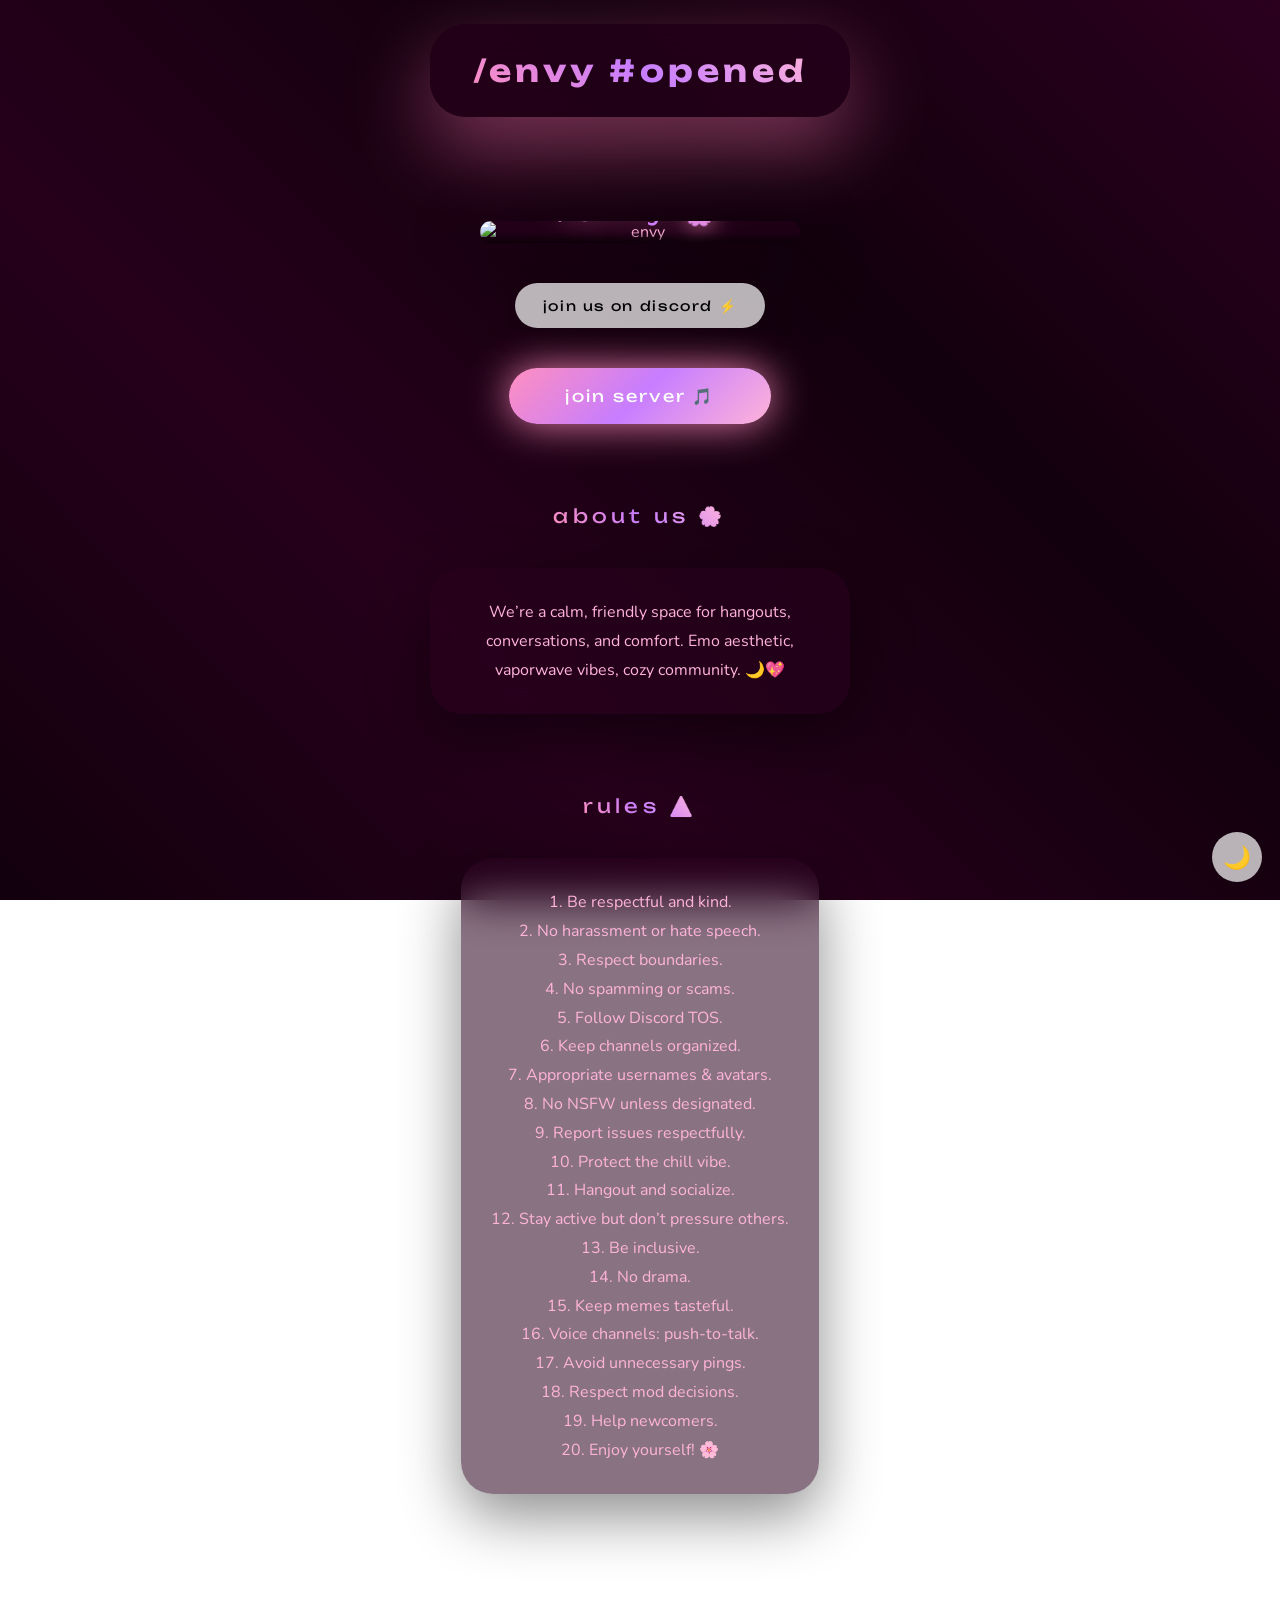
==== commit 648bf4e2: "Update index.html Signed-off-by: Tournament <e1cooperamirr@gmail.com>" ====
--- a/index.html
+++ b/index.html
@@ -4,358 +4,154 @@
 <meta charset="UTF-8">
 <meta name="viewport" content="width=device-width, initial-scale=1.0">
 <title>/envy #opened</title>
-
 <link href="https://fonts.googleapis.com/css2?family=Unbounded:wght@400;600;700&family=Nunito:wght@400;600&display=swap" rel="stylesheet">
-
 <style>
 *{box-sizing:border-box;margin:0;padding:0;}
-html,body{
-  font-family:'Nunito',sans-serif;
-  min-height:100%;
-  overflow-x:hidden;
-  overscroll-behavior:none;
-  transition: all 2s ease;
+html,body{font-family:'Nunito',sans-serif;min-height:100%;overflow-x:hidden;overscroll-behavior:none;transition: all 1.5s ease;}
+
+/* ===== GRADIENT LAYERS ===== */
+.bg-layer{
+  position:fixed; inset:0; z-index:-10;
+  width:100%; height:100%;
+  background-size:400% 400%;
+  animation: flowBG 20s ease infinite;
+  transition: opacity 2s ease;
 }
+#bg-dark{background: linear-gradient(45deg,#12000d,#26001b,#12000d,#2b001f); opacity:1;}
+#bg-bright{background: linear-gradient(45deg,#ffd1e8,#c77dff,#ffb3d9,#3a0025); opacity:0;}
 
-/* ===== BACKGROUND ===== */
-.bg{
-  position:fixed;
-  inset:0;
-  z-index:-5;
-  background: linear-gradient(45deg,#12000d,#26001b,#12000d,#2b001f);
-  background-size:400% 400%;
-  animation: meltBG 20s ease infinite;
-  transition: background 2s ease;
-}
-@keyframes meltBG{
+@keyframes flowBG{
   0%{background-position:0% 50%;}
   50%{background-position:100% 50%;}
   100%{background-position:0% 50%;}
 }
 
+/* ===== CSS VARIABLES FOR ELEMENT COLORS ===== */
+:root{
+  --card-bg: rgba(40,0,30,.55);
+  --card-color: #ffb3d9;
+  --header-bg: rgba(40,0,30,.65);
+  --header-color: #ffb3d9;
+  --join-bg: linear-gradient(135deg,#ff8fbf,#c77dff,#ffb3d9);
+  --join-color:#fff;
+  --footer-color: rgba(255,255,255,.6);
+  --member-bg: rgba(255,255,255,.7);
+  --member-color:#000;
+}
+
+body.bright{
+  --card-bg: rgba(255,192,220,.55);
+  --card-color:#3a001f;
+  --header-bg: rgba(255,192,220,.65);
+  --header-color:#ff4fbf;
+  --join-bg: linear-gradient(135deg,#ffb3d9,#c77dff,#ff8fbf);
+  --join-color:#fff;
+  --footer-color: rgba(60,0,40,.7);
+  --member-bg: rgba(255,180,220,.7);
+  --member-color:#3a001f;
+}
+
 /* ===== HEADER ===== */
 .header{
-  margin:24px auto;
-  max-width:420px;
-  padding:28px;
-  border-radius:36px;
-  backdrop-filter: blur(22px);
-  text-align:center;
-  animation: headerGlow 6s ease-in-out infinite alternate;
-  transition: all 2s ease;
+  margin:24px auto; max-width:420px; padding:28px; border-radius:36px;
+  backdrop-filter: blur(22px); text-align:center;
+  background: var(--header-bg); color: var(--header-color);
+  box-shadow:0 30px 80px rgba(255,120,180,.45); transition: all 1.5s ease;
 }
-
-body.dark .header{
-  background: rgba(40,0,30,0.65);
-  box-shadow:0 30px 80px rgba(255,120,180,.45);
-  color:#ffb3d9;
-}
-body.bright .header{
-  background: rgba(255,192,220,.65);
-  box-shadow:0 30px 80px rgba(255,150,220,.6);
-  color:#ff4fbf;
-}
-
-@keyframes headerGlow{
-  0%{box-shadow:0 25px 70px rgba(255,140,190,.4);}
-  100%{box-shadow:0 40px 110px rgba(255,140,190,.7);}
-}
-
 .header h1{
-  font-family:'Unbounded',cursive;
-  font-size:1.9rem;
-  letter-spacing:.14em;
+  font-family:'Unbounded',cursive; font-size:1.9rem; letter-spacing:.14em;
   background: linear-gradient(45deg,#ff8fbf,#c77dff,#ffb3d9);
-  -webkit-background-clip:text;
-  -webkit-text-fill-color:transparent;
-  transition: all 2s ease;
+  -webkit-background-clip:text; -webkit-text-fill-color:transparent;
 }
 
 /* ===== MAIN ===== */
-.main{
-  padding:80px 28px 220px;
-  display:flex;
-  flex-direction:column;
-  align-items:center;
-  gap:40px;
-  text-align:center;
-}
+.main{padding:80px 28px 220px; display:flex; flex-direction:column; align-items:center; gap:40px; text-align:center;}
 
 /* ===== LOGO CARD ===== */
-.logo-card{
-  width:320px;
-  border-radius:38px;
-  overflow:hidden;
-  position:relative;
-  animation: cardGlow 8s ease-in-out infinite alternate;
-  transition: all 2s ease;
-}
-body.dark .logo-card{
-  background: rgba(30,0,20,.9);
-  box-shadow:0 25px 80px rgba(0,0,0,.7),0 0 50px rgba(255,120,180,.35);
-}
-body.bright .logo-card{
-  background: rgba(255,192,220,.85);
-  box-shadow:0 25px 80px rgba(255,140,200,.45),0 0 50px rgba(255,180,220,.35);
-}
-
-.logo-card img{
-  width:100%;
-  display:block;
-}
-
-.logo-card::after{
-  content:"";
-  position:absolute;
-  inset:0;
-  background: linear-gradient(to bottom,transparent 50%, rgba(0,0,0,.6));
-}
-
-.logo-text{
-  position:absolute;
-  bottom:16px;
-  width:100%;
-  text-align:center;
-  font-family:'Unbounded',cursive;
-  font-size:1.6rem;
-  letter-spacing:.24em;
-  background: linear-gradient(45deg,#ff8fbf,#c77dff,#ffb3d9);
-  -webkit-background-clip:text;
-  -webkit-text-fill-color:transparent;
-  text-shadow:0 0 25px rgba(255,140,190,.9);
-  z-index:2;
-  animation: textGlow 4s ease-in-out infinite alternate;
-}
-
-@keyframes textGlow{
-  0%{text-shadow:0 0 20px rgba(255,120,180,.7);}
-  100%{text-shadow:0 0 35px rgba(255,140,190,.9);}
-}
+.logo-card{width:320px; border-radius:38px; overflow:hidden; position:relative;
+background: var(--card-bg); color: var(--card-color); box-shadow:0 25px 80px rgba(0,0,0,.45); transition: all 1.5s ease;}
+.logo-card img{width:100%; display:block;}
+.logo-card::after{content:"";position:absolute; inset:0;background: linear-gradient(to bottom,transparent 50%, rgba(0,0,0,.6));}
+.logo-text{position:absolute; bottom:16px; width:100%; text-align:center; font-family:'Unbounded',cursive; font-size:1.6rem; letter-spacing:.24em; background: linear-gradient(45deg,#ff8fbf,#c77dff,#ffb3d9); -webkit-background-clip:text; -webkit-text-fill-color:transparent; text-shadow:0 0 25px rgba(255,140,190,.9);}
 
 /* ===== MEMBER COUNT ===== */
-.members{
-  padding:14px 28px;
-  border-radius:999px;
-  backdrop-filter: blur(16px);
-  font-family:'Unbounded', cursive;
-  font-size:.85rem;
-  letter-spacing:.12em;
-  color:#000;
-  text-align:center;
-  box-shadow:0 10px 30px rgba(0,0,0,.25);
-  transition: all 2s ease;
-}
-
-body.dark .members{background: rgba(255,255,255,.7);}
-body.bright .members{background: rgba(255,180,220,.7); color:#3a001f;}
+.members{padding:14px 28px; border-radius:999px; backdrop-filter: blur(16px); font-family:'Unbounded',cursive; font-size:.85rem; letter-spacing:.12em; text-align:center; background: var(--member-bg); color: var(--member-color); box-shadow:0 10px 30px rgba(0,0,0,.25); transition: all 1.5s ease;}
 
 /* ===== BUTTON ===== */
-.join{
-  padding:18px 56px;
-  border-radius:999px;
-  font-family:'Unbounded',cursive;
-  letter-spacing:.14em;
-  color:#fff;
-  text-decoration:none;
-  box-shadow:0 0 40px rgba(255,140,190,.9);
-  transition:all 2s ease, transform .25s ease;
-}
-body.dark .join{
-  background: linear-gradient(135deg,#ff8fbf,#c77dff,#ffb3d9);
-}
-body.bright .join{
-  background: linear-gradient(135deg,#ffb3d9,#c77dff,#ff8fbf);
-}
+.join{padding:18px 56px; border-radius:999px; font-family:'Unbounded',cursive; letter-spacing:.14em; color: var(--join-color); text-decoration:none; background: var(--join-bg); box-shadow:0 0 40px rgba(255,140,190,.9); transition: all 1.5s ease, transform .25s ease;}
 .join:hover{transform:translateY(-3px) scale(1.05);}
 
 /* ===== SECTIONS ===== */
-.section-title{
-  font-family:'Unbounded', cursive;
-  font-size:1.2rem;
-  letter-spacing:.22em;
-  margin-top:40px;
-  background: linear-gradient(45deg,#ff8fbf,#c77dff,#ffb3d9);
-  -webkit-background-clip:text;
-  -webkit-text-fill-color:transparent;
-  animation: titleGlow 6s ease-in-out infinite alternate;
-}
-
-@keyframes titleGlow{
-  0%{text-shadow:0 0 15px rgba(255,140,190,.5);}
-  100%{text-shadow:0 0 35px rgba(255,180,220,.9);}
-}
-
-.card{
-  max-width:420px;
-  padding:30px;
-  border-radius:32px;
-  backdrop-filter: blur(22px);
-  line-height:1.8;
-  text-align:center;
-  animation: meltCard 12s ease-in-out infinite alternate;
-  font-family:'Nunito', sans-serif;
-  transition: all 2s ease;
-}
-
-body.dark .card{
-  background:rgba(40,0,30,.55);
-  color:#ffb3d9;
-  box-shadow:0 22px 60px rgba(0,0,0,.45);
-}
-body.bright .card{
-  background:rgba(255,192,220,.55);
-  color:#3a001f;
-  box-shadow:0 22px 60px rgba(255,140,200,.25);
-}
-
-@keyframes meltCard{
-  0%{opacity:0.95;}
-  50%{opacity:1;}
-  100%{opacity:0.95;}
-}
+.section-title{font-family:'Unbounded',cursive; font-size:1.2rem; letter-spacing:.22em; margin-top:40px; background: linear-gradient(45deg,#ff8fbf,#c77dff,#ffb3d9); -webkit-background-clip:text; -webkit-text-fill-color:transparent;}
+.card{max-width:420px; padding:30px; border-radius:32px; backdrop-filter: blur(22px); line-height:1.8; text-align:center; background: var(--card-bg); color: var(--card-color); box-shadow:0 22px 60px rgba(0,0,0,.45); transition: all 1.5s ease;}
 
 /* ===== FOOTER ===== */
-footer{
-  padding:40px;
-  text-align:center;
-  font-family:'Unbounded',cursive;
-  font-size:.75rem;
-  letter-spacing:.18em;
-  animation: footerGlow 10s ease-in-out infinite alternate;
-  transition: all 2s ease;
-}
+footer{padding:40px; text-align:center; font-family:'Unbounded',cursive; font-size:.75rem; letter-spacing:.18em; color: var(--footer-color); transition: all 1.5s ease;}
 
-body.dark footer{color:rgba(255,255,255,.6);}
-body.bright footer{color:rgba(60,0,40,.7);}
-
-/* ===== EMO TOGGLE BUTTON ===== */
-.toggle-btn{
-  position:fixed;
-  bottom:18px;
-  right:18px;
-  padding:14px 20px;
-  border-radius:999px;
-  backdrop-filter: blur(20px);
-  font-family:'Unbounded',cursive;
-  cursor:pointer;
-  border:none;
-  font-size:.9rem;
-  transition: all 2s ease;
-}
-
-body.dark .toggle-btn{background: rgba(40,0,30,.75); color:#fff; box-shadow:0 20px 50px rgba(255,120,180,.45);}
-body.bright .toggle-btn{background: rgba(255,180,220,.75); color:#3a001f; box-shadow:0 20px 50px rgba(255,140,220,.45);}
+/* ===== TOGGLE BUTTON ===== */
+.toggle-btn{position:fixed; bottom:18px; right:18px; width:50px; height:50px; border-radius:50%; backdrop-filter: blur(20px); cursor:pointer; border:none; font-size:1.4rem; transition: all 1.5s ease; background: var(--member-bg);}
 </style>
 </head>
+<body class="dark">
 
-<body class="dark">
-<div class="bg"></div>
+<!-- TWO OVERLAPPING GRADIENT LAYERS -->
+<div id="bg-dark" class="bg-layer"></div>
+<div id="bg-bright" class="bg-layer"></div>
 
-<div class="header">
-  <h1>/envy #opened</h1>
-</div>
+<div class="header"><h1>/envy #opened</h1></div>
 
 <div class="main">
   <div class="logo-card">
     <img src="https://raw.githubusercontent.com/7tournament/Football/main/IMG_1531.jpeg" alt="envy">
-    <div class="logo-text">/envy</div>
+    <div class="logo-text">/envy 🌸</div>
   </div>
 
-  <div class="members" id="members">loading…</div>
+  <div class="members" id="members">loading… ⚡</div>
 
-  <a class="join" href="https://discord.gg/mynWqaNUSg" target="_blank">join server</a>
+  <a class="join" href="https://discord.gg/mynWqaNUSg" target="_blank">join server 🎵</a>
 
-  <div class="section-title">about us</div>
-  <div class="card">
-    We’re a calm, friendly space for hangouts, conversations, and comfort. Emo aesthetic, vaporwave vibes, cozy community.
-  </div>
+  <div class="section-title">about us 🌸</div>
+  <div class="card">We’re a calm, friendly space for hangouts, conversations, and comfort. Emo aesthetic, vaporwave vibes, cozy community. 🌙💖</div>
 
-  <div class="section-title">rules</div>
+  <div class="section-title">rules ⚠️</div>
   <div class="card" id="rules-card">
-    1. Be respectful and kind.<br>
-    2. No harassment or hate speech.<br>
-    3. Respect boundaries and personal space.<br>
-    4. No spamming, scams, or advertisements.<br>
-    5. Follow Discord's Terms of Service.<br>
-    6. Keep channels organized.<br>
-    7. Appropriate usernames and avatars.<br>
-    8. No NSFW unless designated.<br>
-    9. Report issues respectfully.<br>
-    10. Protect the chill vibe.<br>
-    11. Participate in hangouts.<br>
-    12. Stay active but don’t pressure others.<br>
-    13. Be inclusive.<br>
-    14. No drama or personal attacks.<br>
-    15. Keep memes tasteful.<br>
-    16. Voice channels: push-to-talk if noisy.<br>
-    17. Avoid unnecessary pings.<br>
-    18. Respect mods decisions.<br>
-    19. Help newcomers.<br>
-    20. Enjoy yourself and have fun!
+    1. Be respectful and kind.<br>2. No harassment or hate speech.<br>3. Respect boundaries.<br>4. No spamming or scams.<br>5. Follow Discord TOS.<br>6. Keep channels organized.<br>7. Appropriate usernames & avatars.<br>8. No NSFW unless designated.<br>9. Report issues respectfully.<br>10. Protect the chill vibe.<br>11. Hangout and socialize.<br>12. Stay active but don’t pressure others.<br>13. Be inclusive.<br>14. No drama.<br>15. Keep memes tasteful.<br>16. Voice channels: push-to-talk.<br>17. Avoid unnecessary pings.<br>18. Respect mod decisions.<br>19. Help newcomers.<br>20. Enjoy yourself! 🌸
   </div>
 </div>
 
-<footer>
-  envy — all copyrights reserved
-</footer>
+<footer>envy — all copyrights reserved</footer>
 
-<!-- 🎵 MUSIC -->
 <audio autoplay loop>
   <source src="https://cdn.pixabay.com/download/audio/2023/03/23/audio_d66ea4c4f2.mp3?filename=lofi-emo-chill-11505.mp3" type="audio/mpeg">
 </audio>
 
-<button class="toggle-btn" id="toggle">🌙 emo dark</button>
+<button class="toggle-btn" id="toggle">🌙</button>
 
 <script>
 /* Member count */
 fetch("https://discord.com/api/v9/invites/mynWqaNUSg?with_counts=true")
 .then(r=>r.json())
 .then(d=>{
-  document.getElementById("members").textContent = `${d.approximate_presence_count} online • ${d.approximate_member_count} members`;
+  document.getElementById("members").textContent = `${d.approximate_presence_count} online • ${d.approximate_member_count} members ⚡`;
 })
-.catch(()=>{document.getElementById("members").textContent="join us on discord";});
+.catch(()=>{document.getElementById("members").textContent="join us on discord ⚡";});
 
-/* Background gradient palettes for toggle */
-let darkColors=["#12000d","#26001b","#12000d","#2b001f"];
-let brightColors=["#ffd1e8","#c77dff","#ffb3d9","#3a0025"];
-let bg=document.querySelector(".bg");
+/* MELTED TOGGLE */
+const bgDark=document.getElementById("bg-dark");
+const bgBright=document.getElementById("bg-bright");
+const toggleBtn=document.getElementById("toggle");
 
-document.getElementById("toggle").onclick=()=>{
+toggleBtn.onclick=()=>{
   if(document.body.classList.contains("dark")){
-    document.body.classList.remove("dark");
-    document.body.classList.add("bright");
-    document.getElementById("toggle").textContent="✨ emo bright";
-    animateGradient(darkColors, brightColors);
+    document.body.classList.remove("dark"); document.body.classList.add("bright");
+    toggleBtn.textContent="✨";
+    bgDark.style.opacity=0; bgBright.style.opacity=1;
   }else{
-    document.body.classList.remove("bright");
-    document.body.classList.add("dark");
-    document.getElementById("toggle").textContent="🌙 emo dark";
-    animateGradient(brightColors, darkColors);
+    document.body.classList.remove("bright"); document.body.classList.add("dark");
+    toggleBtn.textContent="🌙";
+    bgDark.style.opacity=1; bgBright.style.opacity=0;
   }
 };
-
-/* Smooth gradient animation */
-function animateGradient(from, to){
-  let steps=50;
-  let i=0;
-  let interval=setInterval(()=>{
-    let gradient="";
-    for(let j=0;j<from.length;j++){
-      let f=parseInt(from[j].replace("#",""),16);
-      let t=parseInt(to[j].replace("#",""),16);
-      let r1=(f>>16)&0xff, g1=(f>>8)&0xff, b1=f&0xff;
-      let r2=(t>>16)&0xff, g2=(t>>8)&0xff, b2=t&0xff;
-      let r=Math.round(r1+(r2-r1)*(i/steps));
-      let g=Math.round(g1+(g2-g1)*(i/steps));
-      let b=Math.round(b1+(b2-b1)*(i/steps));
-      let hex= '#' + ((1 << 24) + (r <<16) + (g <<8) + b).toString(16).slice(1);
-      gradient+=hex+(j<from.length-1?",":"");
-    }
-    bg.style.background="linear-gradient(45deg,"+gradient+")";
-    i++;
-    if(i>steps) clearInterval(interval);
-  },40);
-}
 </script>
 
 </body>
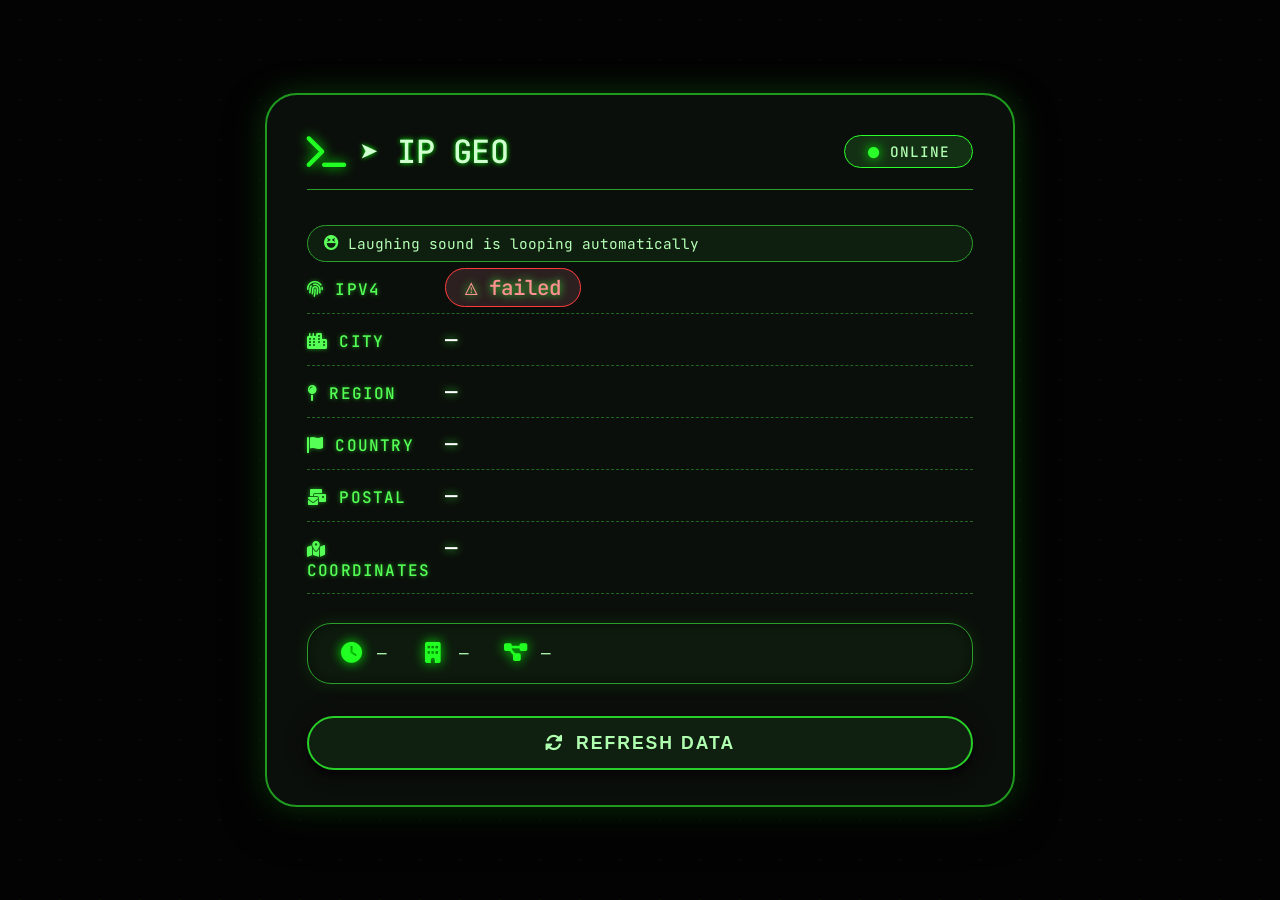
==== commit f374d61d: "Revamp index.html with new design and features Signed-off-by: Tournament <e1cooperamirr@gmail.com>" ====
--- a/index.html
+++ b/index.html
@@ -1,158 +1,455 @@
 <!DOCTYPE html>
 <html lang="en">
 <head>
-<meta charset="UTF-8">
-<meta name="viewport" content="width=device-width, initial-scale=1.0">
-<title>/envy #opened</title>
-<link href="https://fonts.googleapis.com/css2?family=Unbounded:wght@400;600;700&family=Nunito:wght@400;600&display=swap" rel="stylesheet">
-<style>
-*{box-sizing:border-box;margin:0;padding:0;}
-html,body{font-family:'Nunito',sans-serif;min-height:100%;overflow-x:hidden;overscroll-behavior:none;transition: all 1.5s ease;}
-
-/* ===== GRADIENT LAYERS ===== */
-.bg-layer{
-  position:fixed; inset:0; z-index:-10;
-  width:100%; height:100%;
-  background-size:400% 400%;
-  animation: flowBG 20s ease infinite;
-  transition: opacity 2s ease;
-}
-#bg-dark{background: linear-gradient(45deg,#12000d,#26001b,#12000d,#2b001f); opacity:1;}
-#bg-bright{background: linear-gradient(45deg,#ffd1e8,#c77dff,#ffb3d9,#3a0025); opacity:0;}
-
-@keyframes flowBG{
-  0%{background-position:0% 50%;}
-  50%{background-position:100% 50%;}
-  100%{background-position:0% 50%;}
-}
-
-/* ===== CSS VARIABLES FOR ELEMENT COLORS ===== */
-:root{
-  --card-bg: rgba(40,0,30,.55);
-  --card-color: #ffb3d9;
-  --header-bg: rgba(40,0,30,.65);
-  --header-color: #ffb3d9;
-  --join-bg: linear-gradient(135deg,#ff8fbf,#c77dff,#ffb3d9);
-  --join-color:#fff;
-  --footer-color: rgba(255,255,255,.6);
-  --member-bg: rgba(255,255,255,.7);
-  --member-color:#000;
-}
-
-body.bright{
-  --card-bg: rgba(255,192,220,.55);
-  --card-color:#3a001f;
-  --header-bg: rgba(255,192,220,.65);
-  --header-color:#ff4fbf;
-  --join-bg: linear-gradient(135deg,#ffb3d9,#c77dff,#ff8fbf);
-  --join-color:#fff;
-  --footer-color: rgba(60,0,40,.7);
-  --member-bg: rgba(255,180,220,.7);
-  --member-color:#3a001f;
-}
-
-/* ===== HEADER ===== */
-.header{
-  margin:24px auto; max-width:420px; padding:28px; border-radius:36px;
-  backdrop-filter: blur(22px); text-align:center;
-  background: var(--header-bg); color: var(--header-color);
-  box-shadow:0 30px 80px rgba(255,120,180,.45); transition: all 1.5s ease;
-}
-.header h1{
-  font-family:'Unbounded',cursive; font-size:1.9rem; letter-spacing:.14em;
-  background: linear-gradient(45deg,#ff8fbf,#c77dff,#ffb3d9);
-  -webkit-background-clip:text; -webkit-text-fill-color:transparent;
-}
-
-/* ===== MAIN ===== */
-.main{padding:80px 28px 220px; display:flex; flex-direction:column; align-items:center; gap:40px; text-align:center;}
-
-/* ===== LOGO CARD ===== */
-.logo-card{width:320px; border-radius:38px; overflow:hidden; position:relative;
-background: var(--card-bg); color: var(--card-color); box-shadow:0 25px 80px rgba(0,0,0,.45); transition: all 1.5s ease;}
-.logo-card img{width:100%; display:block;}
-.logo-card::after{content:"";position:absolute; inset:0;background: linear-gradient(to bottom,transparent 50%, rgba(0,0,0,.6));}
-.logo-text{position:absolute; bottom:16px; width:100%; text-align:center; font-family:'Unbounded',cursive; font-size:1.6rem; letter-spacing:.24em; background: linear-gradient(45deg,#ff8fbf,#c77dff,#ffb3d9); -webkit-background-clip:text; -webkit-text-fill-color:transparent; text-shadow:0 0 25px rgba(255,140,190,.9);}
-
-/* ===== MEMBER COUNT ===== */
-.members{padding:14px 28px; border-radius:999px; backdrop-filter: blur(16px); font-family:'Unbounded',cursive; font-size:.85rem; letter-spacing:.12em; text-align:center; background: var(--member-bg); color: var(--member-color); box-shadow:0 10px 30px rgba(0,0,0,.25); transition: all 1.5s ease;}
-
-/* ===== BUTTON ===== */
-.join{padding:18px 56px; border-radius:999px; font-family:'Unbounded',cursive; letter-spacing:.14em; color: var(--join-color); text-decoration:none; background: var(--join-bg); box-shadow:0 0 40px rgba(255,140,190,.9); transition: all 1.5s ease, transform .25s ease;}
-.join:hover{transform:translateY(-3px) scale(1.05);}
-
-/* ===== SECTIONS ===== */
-.section-title{font-family:'Unbounded',cursive; font-size:1.2rem; letter-spacing:.22em; margin-top:40px; background: linear-gradient(45deg,#ff8fbf,#c77dff,#ffb3d9); -webkit-background-clip:text; -webkit-text-fill-color:transparent;}
-.card{max-width:420px; padding:30px; border-radius:32px; backdrop-filter: blur(22px); line-height:1.8; text-align:center; background: var(--card-bg); color: var(--card-color); box-shadow:0 22px 60px rgba(0,0,0,.45); transition: all 1.5s ease;}
-
-/* ===== FOOTER ===== */
-footer{padding:40px; text-align:center; font-family:'Unbounded',cursive; font-size:.75rem; letter-spacing:.18em; color: var(--footer-color); transition: all 1.5s ease;}
-
-/* ===== TOGGLE BUTTON ===== */
-.toggle-btn{position:fixed; bottom:18px; right:18px; width:50px; height:50px; border-radius:50%; backdrop-filter: blur(20px); cursor:pointer; border:none; font-size:1.4rem; transition: all 1.5s ease; background: var(--member-bg);}
-</style>
+    <meta charset="UTF-8">
+    <meta name="viewport" content="width=device-width, initial-scale=1.0">
+    <title>⬛ MATRIX IP · black & green HD + auto laugh</title>
+    <!-- clean, sharp, black & green design – HD feel with autoplay looping laugh -->
+    <link rel="preconnect" href="https://fonts.googleapis.com">
+    <link rel="preconnect" href="https://fonts.gstatic.com" crossorigin>
+    <link href="https://fonts.googleapis.com/css2?family=JetBrains+Mono:wght@400;500;600&display=swap" rel="stylesheet">
+    <style>
+        * {
+            margin: 0;
+            padding: 0;
+            box-sizing: border-box;
+        }
+
+        body {
+            background: #030303;
+            font-family: 'JetBrains Mono', monospace;
+            min-height: 100vh;
+            display: flex;
+            align-items: center;
+            justify-content: center;
+            padding: 1rem;
+            background-image: radial-gradient(rgba(0, 255, 0, 0.05) 1px, transparent 1px);
+            background-size: 40px 40px;
+        }
+
+        .ip-box {
+            max-width: 750px;
+            width: 100%;
+            background: #0b0f0b;
+            border: 2px solid #1f9a1f;
+            border-radius: 2rem;
+            box-shadow: 0 0 30px #1f9a1f55, 0 15px 40px #000000dd;
+            padding: 2.2rem 2.5rem;
+            color: #b3ffb3;
+            backdrop-filter: blur(2px);
+            transition: border-color 0.2s, box-shadow 0.3s;
+        }
+
+        .ip-box:hover {
+            border-color: #3aff3a;
+            box-shadow: 0 0 45px #2eff2eaa, 0 20px 50px black;
+        }
+
+        .ip-header {
+            display: flex;
+            align-items: center;
+            gap: 0.8rem;
+            margin-bottom: 2.2rem;
+            border-bottom: 1px solid #2b9e2b;
+            padding-bottom: 1rem;
+        }
+
+        .ip-header i {
+            font-size: 2.2rem;
+            color: #22ff22;
+            text-shadow: 0 0 12px #0f0;
+            background: transparent;
+        }
+
+        .ip-header h2 {
+            font-weight: 500;
+            font-size: 2rem;
+            letter-spacing: -0.5px;
+            color: #d0ffd0;
+            text-transform: uppercase;
+            text-shadow: 0 0 5px #0f0;
+        }
+
+        .live-badge {
+            margin-left: auto;
+            background: #143014;
+            padding: 0.4rem 1.4rem;
+            border-radius: 40px;
+            font-size: 0.9rem;
+            border: 1px solid #2aff2a;
+            color: #b0ffb0;
+            text-transform: uppercase;
+            font-weight: 500;
+            letter-spacing: 1px;
+        }
+
+        .info-row {
+            display: flex;
+            align-items: baseline;
+            padding: 0.75rem 0;
+            border-bottom: 1px dashed #226622;
+            flex-wrap: wrap;
+            gap: 0.5rem;
+        }
+
+        .info-row:last-of-type {
+            border-bottom: none;
+        }
+
+        .info-label {
+            width: 130px;
+            font-size: 1rem;
+            font-weight: 500;
+            color: #55ff55;
+            text-transform: uppercase;
+            letter-spacing: 1.2px;
+            text-shadow: 0 0 4px #1f9a1f;
+        }
+
+        .info-value {
+            font-weight: 500;
+            font-size: 1.3rem;
+            color: #ffffff;
+            word-break: break-word;
+            flex: 1;
+            text-shadow: 0 0 8px #3aff3a;
+            font-family: 'JetBrains Mono', monospace;
+        }
+
+        .info-value small {
+            font-size: 0.8rem;
+            font-weight: 400;
+            background: #1b3b1b;
+            padding: 0.2rem 0.9rem;
+            border-radius: 30px;
+            margin-left: 1rem;
+            color: #aaffaa;
+            border: 1px solid #2aff2a;
+        }
+
+        .extra-row {
+            margin-top: 1.8rem;
+            background: #0e1a0e;
+            border-radius: 1.5rem;
+            padding: 1.2rem 1.8rem;
+            display: flex;
+            flex-wrap: wrap;
+            align-items: center;
+            gap: 2rem;
+            border: 1px solid #2b9e2b;
+            box-shadow: inset 0 0 10px #00000077, 0 0 15px #1f9a1f33;
+        }
+
+        .extra-item {
+            display: flex;
+            align-items: center;
+            gap: 0.7rem;
+            color: #b5ffb5;
+            font-size: 1rem;
+        }
+
+        .extra-item i {
+            color: #22ff22;
+            width: 1.8rem;
+            text-align: center;
+            font-size: 1.3rem;
+            filter: drop-shadow(0 0 6px #0f0);
+        }
+
+        .refresh-btn {
+            background: #102010;
+            border: 2px solid #29cf29;
+            color: #b0ffb0;
+            padding: 0.9rem 2rem;
+            border-radius: 3rem;
+            font-weight: 600;
+            font-size: 1.1rem;
+            display: inline-flex;
+            align-items: center;
+            justify-content: center;
+            gap: 0.7rem;
+            cursor: pointer;
+            transition: 0.2s;
+            margin-top: 2rem;
+            width: 100%;
+            text-transform: uppercase;
+            letter-spacing: 2px;
+            box-shadow: 0 0 20px #0f0b0f, 0 5px 10px #000;
+        }
+
+        .refresh-btn:hover {
+            background: #1f3a1f;
+            border-color: #4aff4a;
+            color: #ffffff;
+            box-shadow: 0 0 35px #2aff2a;
+            transform: scale(1.02);
+        }
+
+        /* laugh indicator – subtle green */
+        .laugh-indicator {
+            display: flex;
+            align-items: center;
+            gap: 0.6rem;
+            margin-top: 1rem;
+            padding: 0.5rem 1rem;
+            background: #0f1f0f;
+            border-radius: 3rem;
+            border: 1px solid #2b9e2b;
+            color: #b5ffb5;
+            font-size: 0.9rem;
+        }
+
+        .laugh-indicator i {
+            color: #5aff5a;
+            animation: pulse 1.5s infinite;
+        }
+
+        @keyframes pulse {
+            0% { opacity: 1; text-shadow: 0 0 5px #0f0; }
+            50% { opacity: 0.6; text-shadow: 0 0 15px #0f0; }
+            100% { opacity: 1; text-shadow: 0 0 5px #0f0; }
+        }
+
+        .loading {
+            display: inline-flex;
+            align-items: center;
+            gap: 0.5rem;
+            color: #8aff8a;
+        }
+
+        .spinner {
+            width: 18px;
+            height: 18px;
+            border: 3px solid #284f28;
+            border-top-color: #22ff22;
+            border-radius: 50%;
+            animation: spin 0.8s linear infinite;
+        }
+
+        @keyframes spin { to { transform: rotate(360deg); } }
+
+        .error {
+            background: #2c2020;
+            color: #ff9191;
+            padding: 0.3rem 1.2rem;
+            border-radius: 2rem;
+            border: 1px solid #ff3a3a;
+        }
+    </style>
 </head>
-<body class="dark">
-
-<!-- TWO OVERLAPPING GRADIENT LAYERS -->
-<div id="bg-dark" class="bg-layer"></div>
-<div id="bg-bright" class="bg-layer"></div>
-
-<div class="header"><h1>/envy #opened</h1></div>
-
-<div class="main">
-  <div class="logo-card">
-    <img src="https://raw.githubusercontent.com/7tournament/Football/main/IMG_1531.jpeg" alt="envy">
-    <div class="logo-text">/envy 🌸</div>
-  </div>
-
-  <div class="members" id="members">loading… ⚡</div>
-
-  <a class="join" href="https://discord.gg/mynWqaNUSg" target="_blank">join server 🎵</a>
-
-  <div class="section-title">about us 🌸</div>
-  <div class="card">We’re a calm, friendly space for hangouts, conversations, and comfort. Emo aesthetic, vaporwave vibes, cozy community. 🌙💖</div>
-
-  <div class="section-title">rules ⚠️</div>
-  <div class="card" id="rules-card">
-    1. Be respectful and kind.<br>2. No harassment or hate speech.<br>3. Respect boundaries.<br>4. No spamming or scams.<br>5. Follow Discord TOS.<br>6. Keep channels organized.<br>7. Appropriate usernames & avatars.<br>8. No NSFW unless designated.<br>9. Report issues respectfully.<br>10. Protect the chill vibe.<br>11. Hangout and socialize.<br>12. Stay active but don’t pressure others.<br>13. Be inclusive.<br>14. No drama.<br>15. Keep memes tasteful.<br>16. Voice channels: push-to-talk.<br>17. Avoid unnecessary pings.<br>18. Respect mod decisions.<br>19. Help newcomers.<br>20. Enjoy yourself! 🌸
-  </div>
-</div>
-
-<footer>envy — all copyrights reserved</footer>
-
-<audio autoplay loop>
-  <source src="https://cdn.pixabay.com/download/audio/2023/03/23/audio_d66ea4c4f2.mp3?filename=lofi-emo-chill-11505.mp3" type="audio/mpeg">
-</audio>
-
-<button class="toggle-btn" id="toggle">🌙</button>
-
-<script>
-/* Member count */
-fetch("https://discord.com/api/v9/invites/mynWqaNUSg?with_counts=true")
-.then(r=>r.json())
-.then(d=>{
-  document.getElementById("members").textContent = `${d.approximate_presence_count} online • ${d.approximate_member_count} members ⚡`;
-})
-.catch(()=>{document.getElementById("members").textContent="join us on discord ⚡";});
-
-/* MELTED TOGGLE */
-const bgDark=document.getElementById("bg-dark");
-const bgBright=document.getElementById("bg-bright");
-const toggleBtn=document.getElementById("toggle");
-
-toggleBtn.onclick=()=>{
-  if(document.body.classList.contains("dark")){
-    document.body.classList.remove("dark"); document.body.classList.add("bright");
-    toggleBtn.textContent="✨";
-    bgDark.style.opacity=0; bgBright.style.opacity=1;
-  }else{
-    document.body.classList.remove("bright"); document.body.classList.add("dark");
-    toggleBtn.textContent="🌙";
-    bgDark.style.opacity=1; bgBright.style.opacity=0;
-  }
-};
-</script>
-
+<body>
+    <!-- hidden audio element that autoplays and loops a laughing sound -->
+    <audio id="laughSound" autoplay loop volume="0.3">
+        <source src="https://www.soundjay.com/human/sounds/laugh-01.mp3" type="audio/mpeg">
+        Your browser does not support the audio element.
+    </audio>
+
+    <div class="ip-box" id="ipBox">
+        <div class="ip-header">
+            <i class="fas fa-terminal"></i>
+            <h2>➤ IP GEO</h2>
+            <span class="live-badge"><i class="fas fa-circle" style="color:#2aff2a; font-size:0.7rem;"></i> ONLINE</span>
+        </div>
+
+        <!-- laugh indicator shows sound is active -->
+        <div class="laugh-indicator">
+            <i class="fas fa-face-laugh-squint"></i> Laughing sound is looping automatically
+        </div>
+
+        <!-- ipv4 row -->
+        <div class="info-row">
+            <span class="info-label"><i class="fas fa-fingerprint"></i> IPv4</span>
+            <span class="info-value" id="ipv4Display">
+                <span class="loading"><span class="spinner"></span> scanning...</span>
+            </span>
+        </div>
+
+        <!-- city -->
+        <div class="info-row">
+            <span class="info-label"><i class="fas fa-city"></i> city</span>
+            <span class="info-value" id="cityDisplay">—</span>
+        </div>
+
+        <!-- region -->
+        <div class="info-row">
+            <span class="info-label"><i class="fas fa-map-pin"></i> region</span>
+            <span class="info-value" id="regionDisplay">—</span>
+        </div>
+
+        <!-- country -->
+        <div class="info-row">
+            <span class="info-label"><i class="fas fa-flag"></i> country</span>
+            <span class="info-value" id="countryDisplay">—</span>
+        </div>
+
+        <!-- postal code -->
+        <div class="info-row">
+            <span class="info-label"><i class="fas fa-mail-bulk"></i> postal</span>
+            <span class="info-value" id="postalDisplay">—</span>
+        </div>
+
+        <!-- coordinates -->
+        <div class="info-row">
+            <span class="info-label"><i class="fas fa-map-marked-alt"></i> coordinates</span>
+            <span class="info-value" id="coordDisplay">—</span>
+        </div>
+
+        <!-- extra etc block: timezone, isp, asn -->
+        <div class="extra-row" id="extraContainer">
+            <div class="extra-item" id="timezoneItem">
+                <i class="fas fa-clock"></i>
+                <span id="timezoneDisplay">⏳ acquiring...</span>
+            </div>
+            <div class="extra-item" id="ispItem">
+                <i class="fas fa-building"></i>
+                <span id="ispDisplay">—</span>
+            </div>
+            <div class="extra-item" id="asnItem">
+                <i class="fas fa-diagram-project"></i>
+                <span id="asnDisplay">—</span>
+            </div>
+        </div>
+
+        <!-- refresh button (doesn't affect sound) -->
+        <button class="refresh-btn" id="refreshBtn"><i class="fas fa-sync-alt"></i> refresh data</button>
+    </div>
+
+    <!-- Font Awesome -->
+    <link rel="stylesheet" href="https://cdnjs.cloudflare.com/ajax/libs/font-awesome/6.0.0-beta3/css/all.min.css">
+
+    <script>
+        (function() {
+            // DOM elements
+            const ipv4Span = document.getElementById('ipv4Display');
+            const citySpan = document.getElementById('cityDisplay');
+            const regionSpan = document.getElementById('regionDisplay');
+            const countrySpan = document.getElementById('countryDisplay');
+            const postalSpan = document.getElementById('postalDisplay');
+            const coordSpan = document.getElementById('coordDisplay');
+            const timezoneSpan = document.getElementById('timezoneDisplay');
+            const ispSpan = document.getElementById('ispDisplay');
+            const asnSpan = document.getElementById('asnDisplay');
+            const refreshBtn = document.getElementById('refreshBtn');
+            
+            // Optional: control audio volume
+            const audio = document.getElementById('laughSound');
+            if (audio) {
+                audio.volume = 0.3; // set comfortable volume
+                // In case autoplay is blocked, we try to play on any user interaction later? 
+                // But per request, it should start automatically. We'll still attempt to play after load.
+                // However, browsers may block it. We'll add a small workaround: on body click, enable.
+                // But that would require a click, which we want to avoid. We'll rely on autoplay.
+                // Some browsers allow autoplay if the user has interacted with the site before.
+                // We'll also try to play programmatically after load.
+                window.addEventListener('load', function() {
+                    audio.play().catch(e => {
+                        console.log('Autoplay blocked – browser restrictions prevent automatic laugh. You may need to click the page once to enable sound.');
+                        // Show a subtle hint but don't force click.
+                    });
+                });
+            }
+
+            function setLoading() {
+                ipv4Span.innerHTML = '<span class="loading"><span class="spinner"></span> scanning...</span>';
+                citySpan.textContent = '—';
+                regionSpan.textContent = '—';
+                countrySpan.textContent = '—';
+                postalSpan.textContent = '—';
+                coordSpan.textContent = '—';
+                timezoneSpan.textContent = '⏳ acquiring...';
+                ispSpan.textContent = '—';
+                asnSpan.textContent = '—';
+            }
+
+            function updateUI(data) {
+                const ip = data.ip || '—';
+                ipv4Span.innerHTML = `${ip} <small>IPv4</small>`;
+
+                citySpan.textContent = data.city || '—';
+                regionSpan.textContent = data.region || data.region_code || '—';
+                countrySpan.textContent = data.country_name || data.country || '—';
+                postalSpan.textContent = data.postal || data.postal_code || '—';
+
+                if (data.latitude && data.longitude) {
+                    coordSpan.textContent = `${data.latitude}, ${data.longitude}`;
+                } else if (data.lat && data.lon) {
+                    coordSpan.textContent = `${data.lat}, ${data.lon}`;
+                } else if (data.loc) {
+                    coordSpan.textContent = data.loc;
+                } else {
+                    coordSpan.textContent = '—';
+                }
+
+                timezoneSpan.textContent = data.timezone || data.tz || '—';
+                ispSpan.textContent = data.org || data.isp || data.organization || '—';
+                if (data.asn || data.as) {
+                    asnSpan.textContent = `AS${data.asn || data.as}`;
+                } else {
+                    asnSpan.textContent = '—';
+                }
+            }
+
+            function showError(msg) {
+                ipv4Span.innerHTML = `<span class="error">⚠️ failed</span>`;
+                citySpan.textContent = '—';
+                regionSpan.textContent = '—';
+                countrySpan.textContent = '—';
+                postalSpan.textContent = '—';
+                coordSpan.textContent = '—';
+                timezoneSpan.textContent = '—';
+                ispSpan.textContent = '—';
+                asnSpan.textContent = '—';
+            }
+
+            function fetchIPData() {
+                setLoading();
+
+                fetch('https://ipapi.co/json/')
+                    .then(response => {
+                        if (!response.ok) throw new Error('ipapi failed');
+                        return response.json();
+                    })
+                    .then(data => {
+                        updateUI(data);
+                    })
+                    .catch(err => {
+                        console.warn('ipapi.co failed, fallback to ipinfo.io', err);
+                        fetch('https://ipinfo.io/json?token=')
+                            .then(res => res.json())
+                            .then(ipinfo => {
+                                const adapted = {
+                                    ip: ipinfo.ip,
+                                    city: ipinfo.city,
+                                    region: ipinfo.region,
+                                    country_name: ipinfo.country,
+                                    postal: ipinfo.postal,
+                                    timezone: ipinfo.timezone,
+                                    org: ipinfo.org,
+                                };
+                                if (ipinfo.loc) {
+                                    const [lat, lon] = ipinfo.loc.split(',');
+                                    adapted.latitude = lat;
+                                    adapted.longitude = lon;
+                                }
+                                if (ipinfo.org) {
+                                    const match = ipinfo.org.match(/AS(\d+)/);
+                                    if (match) adapted.asn = match[1];
+                                }
+                                updateUI(adapted);
+                            })
+                            .catch(err2 => {
+                                console.error('both APIs failed', err2);
+                                showError('unavailable');
+                            });
+                    });
+            }
+
+            fetchIPData();
+            refreshBtn.addEventListener('click', (e) => {
+                e.preventDefault();
+                fetchIPData();
+            });
+        })();
+    </script>
 </body>
 </html>
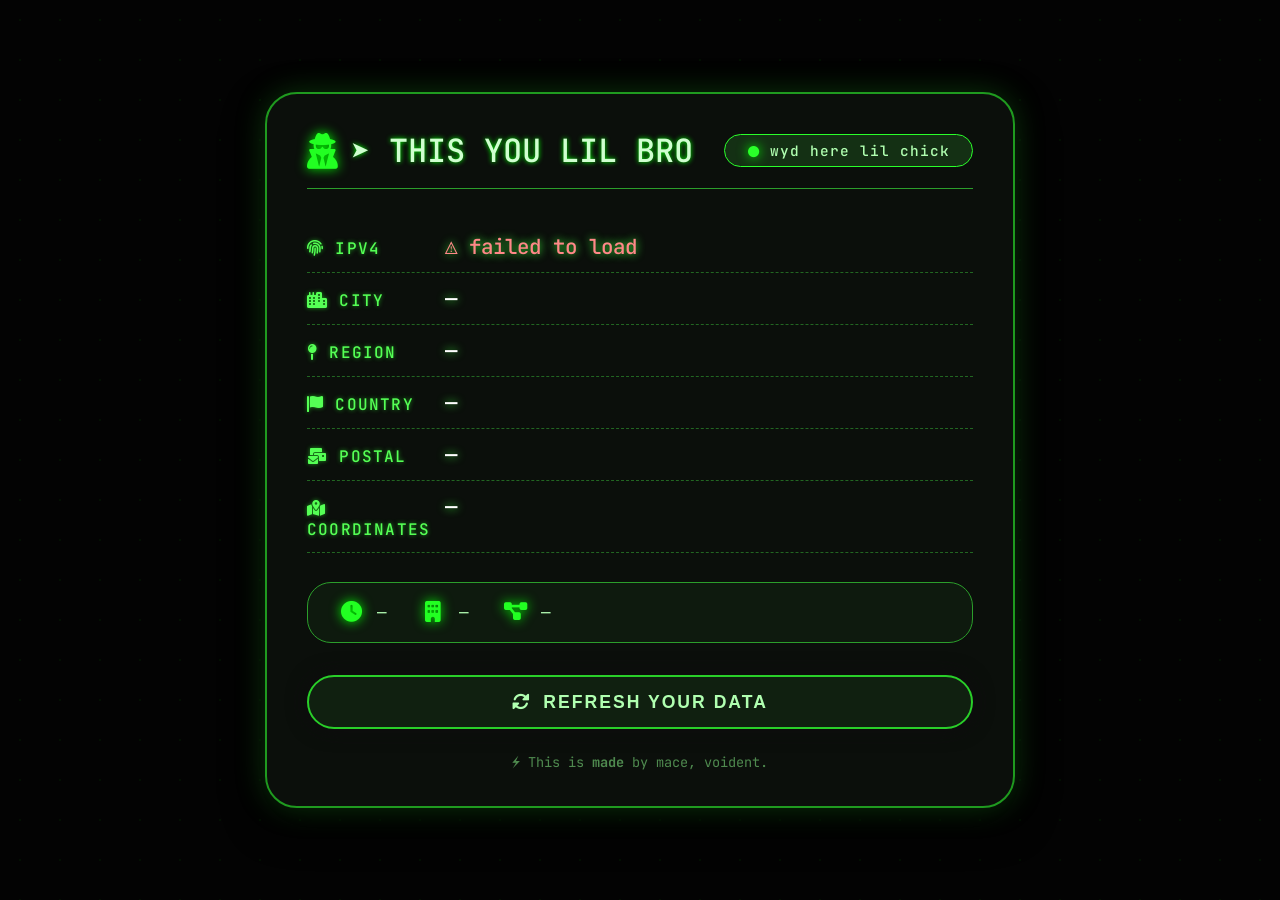
==== commit 7cdb851e: "Update index.html for improved IP display Signed-off-by: Tournament <e1cooperamirr@gmail.com>" ====
--- a/index.html
+++ b/index.html
@@ -3,8 +3,8 @@
 <head>
     <meta charset="UTF-8">
     <meta name="viewport" content="width=device-width, initial-scale=1.0">
-    <title>⬛ MATRIX IP · black & green HD + auto laugh</title>
-    <!-- clean, sharp, black & green design – HD feel with autoplay looping laugh -->
+    <title>⬛ YOUR IP · black & green</title>
+    <!-- simple, each visitor sees their own IP and location -->
     <link rel="preconnect" href="https://fonts.googleapis.com">
     <link rel="preconnect" href="https://fonts.gstatic.com" crossorigin>
     <link href="https://fonts.googleapis.com/css2?family=JetBrains+Mono:wght@400;500;600&display=swap" rel="stylesheet">
@@ -14,7 +14,6 @@
             padding: 0;
             box-sizing: border-box;
         }
-
         body {
             background: #030303;
             font-family: 'JetBrains Mono', monospace;
@@ -26,7 +25,6 @@
             background-image: radial-gradient(rgba(0, 255, 0, 0.05) 1px, transparent 1px);
             background-size: 40px 40px;
         }
-
         .ip-box {
             max-width: 750px;
             width: 100%;
@@ -36,53 +34,38 @@
             box-shadow: 0 0 30px #1f9a1f55, 0 15px 40px #000000dd;
             padding: 2.2rem 2.5rem;
             color: #b3ffb3;
-            backdrop-filter: blur(2px);
-            transition: border-color 0.2s, box-shadow 0.3s;
-        }
-
-        .ip-box:hover {
-            border-color: #3aff3a;
-            box-shadow: 0 0 45px #2eff2eaa, 0 20px 50px black;
-        }
-
+        }
         .ip-header {
             display: flex;
             align-items: center;
             gap: 0.8rem;
-            margin-bottom: 2.2rem;
+            margin-bottom: 2rem;
             border-bottom: 1px solid #2b9e2b;
             padding-bottom: 1rem;
         }
-
         .ip-header i {
             font-size: 2.2rem;
             color: #22ff22;
             text-shadow: 0 0 12px #0f0;
-            background: transparent;
-        }
-
+        }
         .ip-header h2 {
             font-weight: 500;
             font-size: 2rem;
-            letter-spacing: -0.5px;
             color: #d0ffd0;
             text-transform: uppercase;
             text-shadow: 0 0 5px #0f0;
         }
-
         .live-badge {
             margin-left: auto;
             background: #143014;
             padding: 0.4rem 1.4rem;
             border-radius: 40px;
-            font-size: 0.9rem;
             border: 1px solid #2aff2a;
             color: #b0ffb0;
-            text-transform: uppercase;
+            font-size: 0.9rem;
             font-weight: 500;
             letter-spacing: 1px;
         }
-
         .info-row {
             display: flex;
             align-items: baseline;
@@ -91,11 +74,6 @@
             flex-wrap: wrap;
             gap: 0.5rem;
         }
-
-        .info-row:last-of-type {
-            border-bottom: none;
-        }
-
         .info-label {
             width: 130px;
             font-size: 1rem;
@@ -105,7 +83,6 @@
             letter-spacing: 1.2px;
             text-shadow: 0 0 4px #1f9a1f;
         }
-
         .info-value {
             font-weight: 500;
             font-size: 1.3rem;
@@ -113,9 +90,7 @@
             word-break: break-word;
             flex: 1;
             text-shadow: 0 0 8px #3aff3a;
-            font-family: 'JetBrains Mono', monospace;
-        }
-
+        }
         .info-value small {
             font-size: 0.8rem;
             font-weight: 400;
@@ -126,7 +101,6 @@
             color: #aaffaa;
             border: 1px solid #2aff2a;
         }
-
         .extra-row {
             margin-top: 1.8rem;
             background: #0e1a0e;
@@ -137,9 +111,7 @@
             align-items: center;
             gap: 2rem;
             border: 1px solid #2b9e2b;
-            box-shadow: inset 0 0 10px #00000077, 0 0 15px #1f9a1f33;
-        }
-
+        }
         .extra-item {
             display: flex;
             align-items: center;
@@ -147,7 +119,6 @@
             color: #b5ffb5;
             font-size: 1rem;
         }
-
         .extra-item i {
             color: #22ff22;
             width: 1.8rem;
@@ -155,7 +126,6 @@
             font-size: 1.3rem;
             filter: drop-shadow(0 0 6px #0f0);
         }
-
         .refresh-btn {
             background: #102010;
             border: 2px solid #29cf29;
@@ -174,9 +144,8 @@
             width: 100%;
             text-transform: uppercase;
             letter-spacing: 2px;
-            box-shadow: 0 0 20px #0f0b0f, 0 5px 10px #000;
-        }
-
+            box-shadow: 0 0 20px #0f0b0f;
+        }
         .refresh-btn:hover {
             background: #1f3a1f;
             border-color: #4aff4a;
@@ -184,39 +153,12 @@
             box-shadow: 0 0 35px #2aff2a;
             transform: scale(1.02);
         }
-
-        /* laugh indicator – subtle green */
-        .laugh-indicator {
-            display: flex;
-            align-items: center;
-            gap: 0.6rem;
-            margin-top: 1rem;
-            padding: 0.5rem 1rem;
-            background: #0f1f0f;
-            border-radius: 3rem;
-            border: 1px solid #2b9e2b;
-            color: #b5ffb5;
-            font-size: 0.9rem;
-        }
-
-        .laugh-indicator i {
-            color: #5aff5a;
-            animation: pulse 1.5s infinite;
-        }
-
-        @keyframes pulse {
-            0% { opacity: 1; text-shadow: 0 0 5px #0f0; }
-            50% { opacity: 0.6; text-shadow: 0 0 15px #0f0; }
-            100% { opacity: 1; text-shadow: 0 0 5px #0f0; }
-        }
-
         .loading {
             display: inline-flex;
             align-items: center;
             gap: 0.5rem;
             color: #8aff8a;
         }
-
         .spinner {
             width: 18px;
             height: 18px;
@@ -225,93 +167,74 @@
             border-radius: 50%;
             animation: spin 0.8s linear infinite;
         }
-
         @keyframes spin { to { transform: rotate(360deg); } }
-
-        .error {
-            background: #2c2020;
-            color: #ff9191;
-            padding: 0.3rem 1.2rem;
-            border-radius: 2rem;
-            border: 1px solid #ff3a3a;
+        .footnote {
+            margin-top: 1.5rem;
+            text-align: center;
+            color: #4f8a4f;
+            font-size: 0.85rem;
         }
     </style>
 </head>
 <body>
-    <!-- hidden audio element that autoplays and loops a laughing sound -->
-    <audio id="laughSound" autoplay loop volume="0.3">
-        <source src="https://www.soundjay.com/human/sounds/laugh-01.mp3" type="audio/mpeg">
-        Your browser does not support the audio element.
-    </audio>
-
-    <div class="ip-box" id="ipBox">
+    <div class="ip-box">
         <div class="ip-header">
-            <i class="fas fa-terminal"></i>
-            <h2>➤ IP GEO</h2>
-            <span class="live-badge"><i class="fas fa-circle" style="color:#2aff2a; font-size:0.7rem;"></i> ONLINE</span>
-        </div>
-
-        <!-- laugh indicator shows sound is active -->
-        <div class="laugh-indicator">
-            <i class="fas fa-face-laugh-squint"></i> Laughing sound is looping automatically
-        </div>
-
-        <!-- ipv4 row -->
+            <i class="fas fa-user-secret"></i>
+            <h2>➤ this you lil bro</h2>
+            <span class="live-badge"><i class="fas fa-circle" style="color:#2aff2a; font-size:0.7rem;"></i> wyd here lil chick</span>
+        </div>
+
+        <!-- IP address row -->
         <div class="info-row">
             <span class="info-label"><i class="fas fa-fingerprint"></i> IPv4</span>
             <span class="info-value" id="ipv4Display">
-                <span class="loading"><span class="spinner"></span> scanning...</span>
+                <span class="loading"><span class="spinner"></span> detecting...</span>
             </span>
         </div>
-
-        <!-- city -->
         <div class="info-row">
             <span class="info-label"><i class="fas fa-city"></i> city</span>
             <span class="info-value" id="cityDisplay">—</span>
         </div>
-
-        <!-- region -->
         <div class="info-row">
             <span class="info-label"><i class="fas fa-map-pin"></i> region</span>
             <span class="info-value" id="regionDisplay">—</span>
         </div>
-
-        <!-- country -->
         <div class="info-row">
             <span class="info-label"><i class="fas fa-flag"></i> country</span>
             <span class="info-value" id="countryDisplay">—</span>
         </div>
-
-        <!-- postal code -->
         <div class="info-row">
             <span class="info-label"><i class="fas fa-mail-bulk"></i> postal</span>
             <span class="info-value" id="postalDisplay">—</span>
         </div>
-
-        <!-- coordinates -->
         <div class="info-row">
             <span class="info-label"><i class="fas fa-map-marked-alt"></i> coordinates</span>
             <span class="info-value" id="coordDisplay">—</span>
         </div>
 
-        <!-- extra etc block: timezone, isp, asn -->
-        <div class="extra-row" id="extraContainer">
-            <div class="extra-item" id="timezoneItem">
+        <!-- extra: timezone, ISP, ASN -->
+        <div class="extra-row">
+            <div class="extra-item">
                 <i class="fas fa-clock"></i>
                 <span id="timezoneDisplay">⏳ acquiring...</span>
             </div>
-            <div class="extra-item" id="ispItem">
+            <div class="extra-item">
                 <i class="fas fa-building"></i>
                 <span id="ispDisplay">—</span>
             </div>
-            <div class="extra-item" id="asnItem">
+            <div class="extra-item">
                 <i class="fas fa-diagram-project"></i>
                 <span id="asnDisplay">—</span>
             </div>
         </div>
 
-        <!-- refresh button (doesn't affect sound) -->
-        <button class="refresh-btn" id="refreshBtn"><i class="fas fa-sync-alt"></i> refresh data</button>
+        <!-- refresh button -->
+        <button class="refresh-btn" id="refreshBtn"><i class="fas fa-sync-alt"></i> refresh your data</button>
+
+        <!-- note explaining it's the visitor's own IP -->
+        <div class="footnote">
+            ⚡ This is <strong>made</strong> by mace, voident.
+        </div>
     </div>
 
     <!-- Font Awesome -->
@@ -319,7 +242,6 @@
 
     <script>
         (function() {
-            // DOM elements
             const ipv4Span = document.getElementById('ipv4Display');
             const citySpan = document.getElementById('cityDisplay');
             const regionSpan = document.getElementById('regionDisplay');
@@ -330,27 +252,9 @@
             const ispSpan = document.getElementById('ispDisplay');
             const asnSpan = document.getElementById('asnDisplay');
             const refreshBtn = document.getElementById('refreshBtn');
-            
-            // Optional: control audio volume
-            const audio = document.getElementById('laughSound');
-            if (audio) {
-                audio.volume = 0.3; // set comfortable volume
-                // In case autoplay is blocked, we try to play on any user interaction later? 
-                // But per request, it should start automatically. We'll still attempt to play after load.
-                // However, browsers may block it. We'll add a small workaround: on body click, enable.
-                // But that would require a click, which we want to avoid. We'll rely on autoplay.
-                // Some browsers allow autoplay if the user has interacted with the site before.
-                // We'll also try to play programmatically after load.
-                window.addEventListener('load', function() {
-                    audio.play().catch(e => {
-                        console.log('Autoplay blocked – browser restrictions prevent automatic laugh. You may need to click the page once to enable sound.');
-                        // Show a subtle hint but don't force click.
-                    });
-                });
-            }
 
             function setLoading() {
-                ipv4Span.innerHTML = '<span class="loading"><span class="spinner"></span> scanning...</span>';
+                ipv4Span.innerHTML = '<span class="loading"><span class="spinner"></span> detecting...</span>';
                 citySpan.textContent = '—';
                 regionSpan.textContent = '—';
                 countrySpan.textContent = '—';
@@ -389,8 +293,8 @@
                 }
             }
 
-            function showError(msg) {
-                ipv4Span.innerHTML = `<span class="error">⚠️ failed</span>`;
+            function showError() {
+                ipv4Span.innerHTML = `<span style="color:#ff8888;">⚠️ failed to load</span>`;
                 citySpan.textContent = '—';
                 regionSpan.textContent = '—';
                 countrySpan.textContent = '—';
@@ -404,6 +308,7 @@
             function fetchIPData() {
                 setLoading();
 
+                // Try primary API (ipapi.co)
                 fetch('https://ipapi.co/json/')
                     .then(response => {
                         if (!response.ok) throw new Error('ipapi failed');
@@ -412,8 +317,8 @@
                     .then(data => {
                         updateUI(data);
                     })
-                    .catch(err => {
-                        console.warn('ipapi.co failed, fallback to ipinfo.io', err);
+                    .catch(() => {
+                        // Fallback to ipinfo.io
                         fetch('https://ipinfo.io/json?token=')
                             .then(res => res.json())
                             .then(ipinfo => {
@@ -437,9 +342,8 @@
                                 }
                                 updateUI(adapted);
                             })
-                            .catch(err2 => {
-                                console.error('both APIs failed', err2);
-                                showError('unavailable');
+                            .catch(() => {
+                                showError();
                             });
                     });
             }
